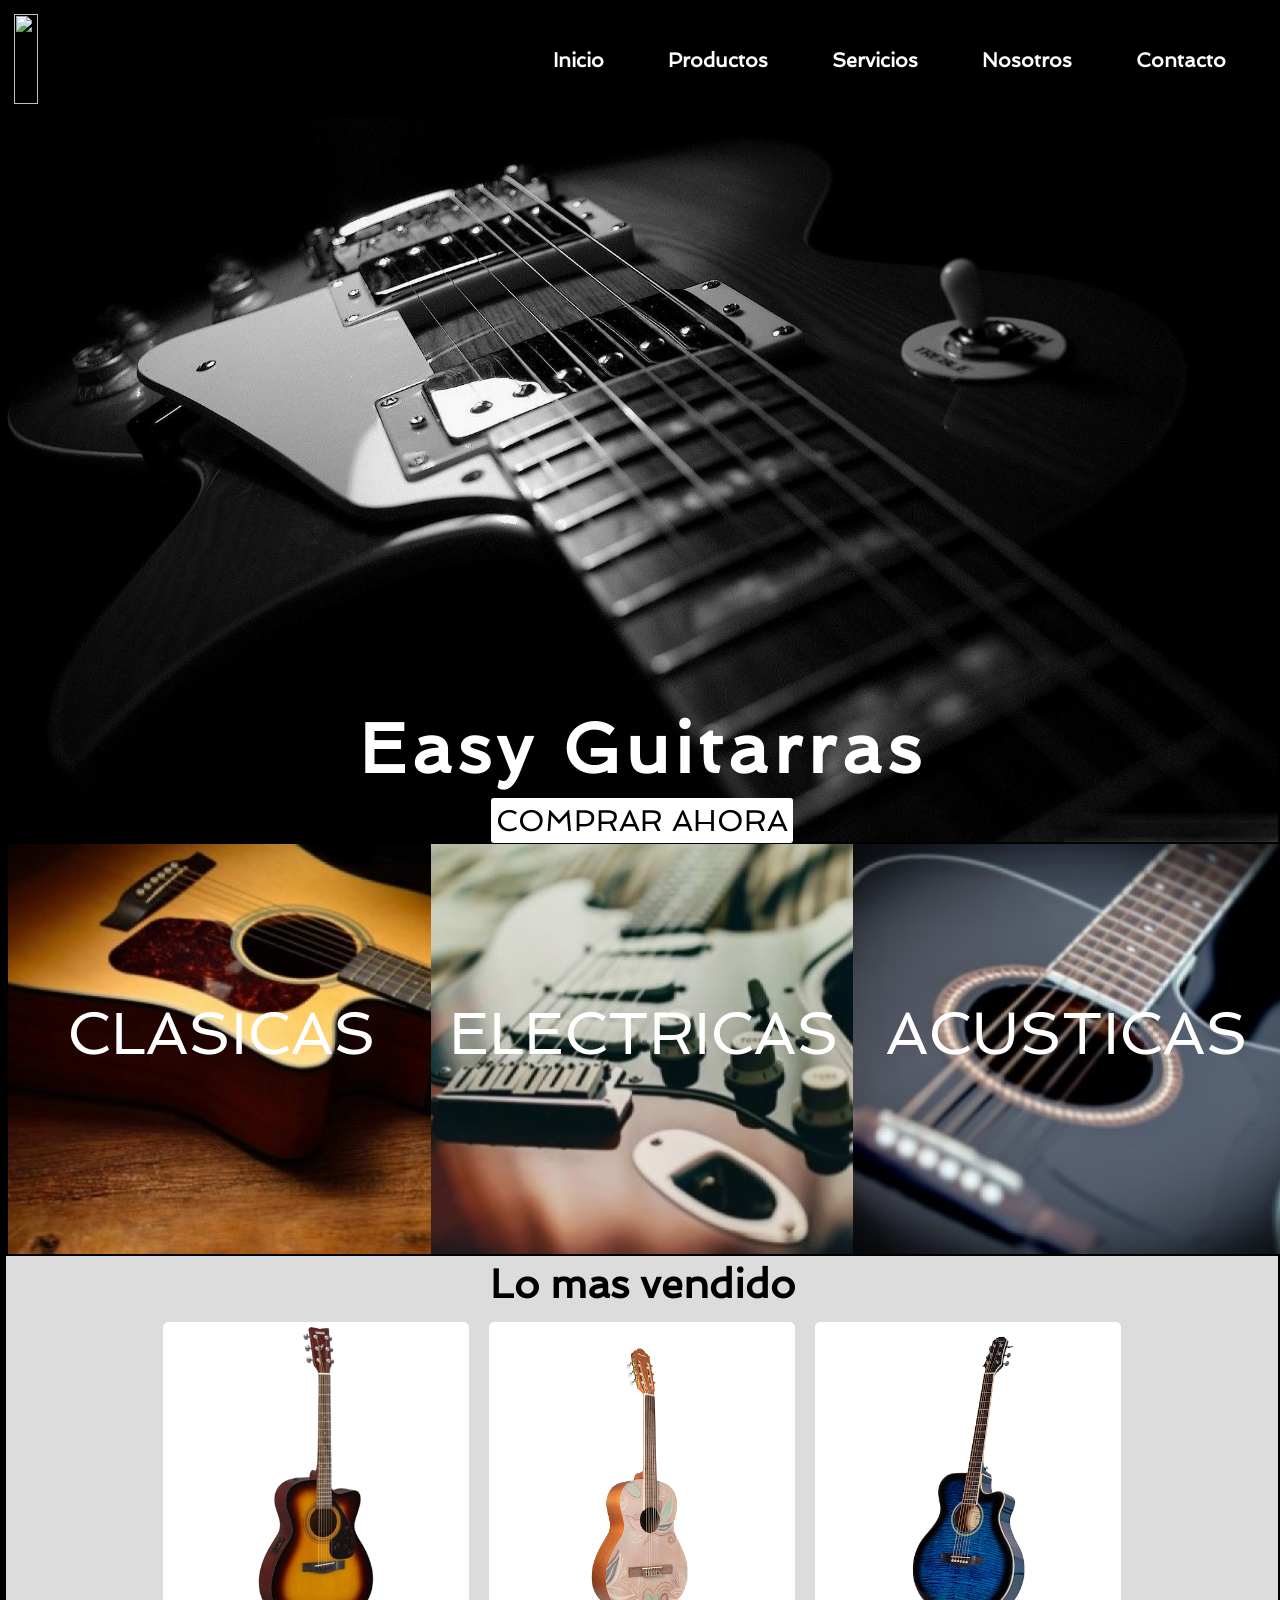
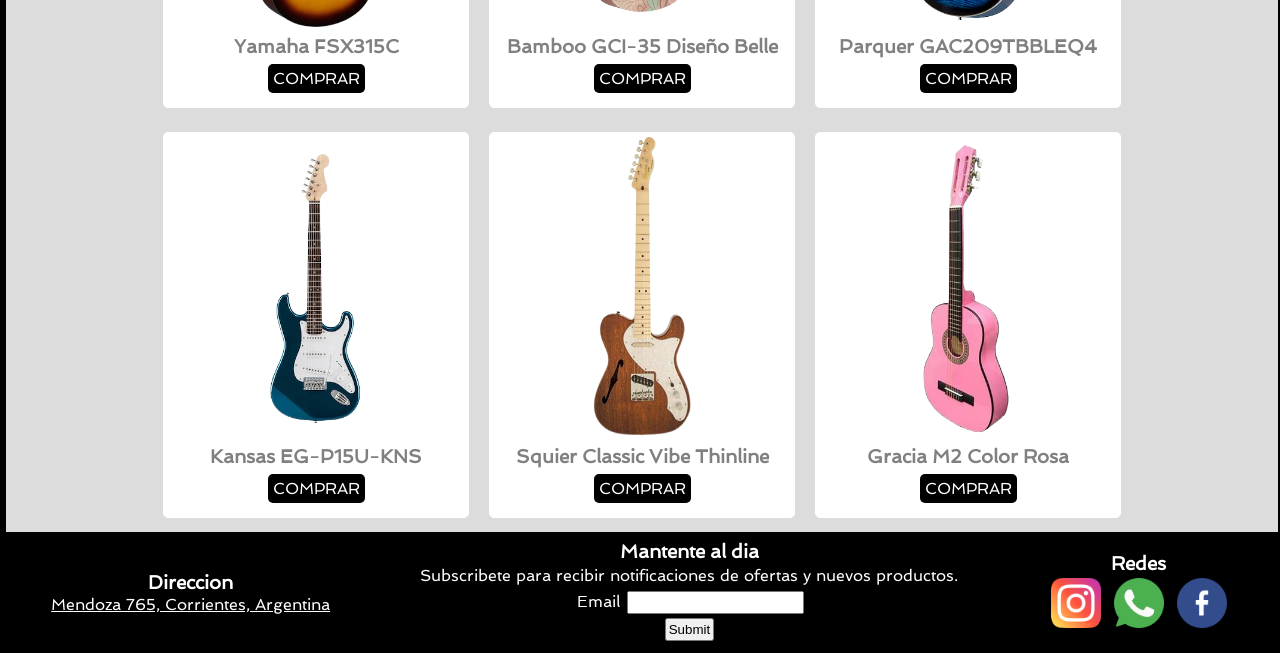
==== index.html @ 32498ea5 "4ta entrega" ====
<!DOCTYPE html>
<html lang="en">
<head>
    <meta charset="UTF-8">
    <meta http-equiv="X-UA-Compatible" content="IE=edge">
    <meta name="viewport" content="width=device-width, initial-scale=1.0">
    <title>EasyGuitarras Inicio</title>
    <link rel="stylesheet" href="./css/style.css">
</head>
<body>
    <header>
        <nav>
            <ul>
                <a href="./index.html"><img src="./img/Logo.png" alt=""></a>
                <div>
                    <li><a href="./index.html">Inicio</a></li>
                    <li><a href="./pages/productos.html">Productos</a></li>
                    <li><a href="./pages/servicios.html">Servicios</a></li>
                    <li><a href="./pages/nosotros.html">Nosotros</a></li>
                    <li><a href="./pages/contacto.html">Contacto</a></li>
                </div>

            </ul>
        </nav>
    </header>

    <main>
        <section class="hero">
            <div>
                <h1>Easy Guitarras</h1>
            </div>
            <div>
                <a href="./pages/productos.html">COMPRAR AHORA</a>
            </div>

        </section>
        <section class="categorias">

            <div class="cat1">
                <a href="./pages/productos.html #clasicas">CLASICAS</a>
            </div>
            <div class="cat2">
                <a href="./pages/productos.html #electricas">ELECTRICAS</a>
            </div>
            <div class="cat3">
                <a href="./pages/productos.html #acusticas">ACUSTICAS</a>
            </div>
            
        </section>
        <section class="productos">
                <h2>Lo mas vendido</h2>
                <div>
                    <div>
                        <img src="./img/acustica-1.png" alt="">
                        <h3>Yamaha FSX315C</h3>
                        <a href="https://bit.ly/YamahaFSX315C" target="_blank">COMPRAR</a>
                        
        
                    </div>
                    <div>
                        <img src="./img/clasica-4.png" alt="">
                        <h3>Bamboo GCI-35 Diseño Belle</h3>
                        <a href="https://bit.ly/BambooGCI-35DiseñoBelle" target="_blank">COMPRAR</a>
        
                    </div>
                    <div>
                        <img src="./img/acustica-2.png" alt="">
                        <h3>Parquer GAC209TBBLEQ4</h3>
                        <a href="https://bit.ly/ParquerGAC209TBBLEQ4" target="_blank">COMPRAR</a>
                    </div>
    
                </div>
                <div>
                    <div>
                        <img src="./img/electrica-2.png" alt="">
                        <h3>Kansas EG-P15U-KNS</h3>
                        <a href="https://bit.ly/KansasEG-P15U-KNS" target="_blank">COMPRAR</a>
                    </div>
                    <div>
                        <img src="./img/electrica-1.png" alt="">
                        <h3>Squier Classic Vibe Thinline</h3>
                        <a href="https://bit.ly/Squier-TelecasterClassicVibeThinline" target="_blank">COMPRAR</a>
                    </div>
                    <div>
                        <img src="./img/clasica-3.png" alt="">
                        <h3>Gracia M2 Color Rosa</h3>
                        <a href="https://bit.ly/GraciaM2ColorRosa" target="_blank">COMPRAR</a>
                    </div>
                </div>
            


        </section>
    </main>

    <footer>
        <section>
            <h3>Direccion</h3>
            <a href="https://g.page/Audiocentercorrientes?share" target="_blank">Mendoza 765, Corrientes, Argentina</a>
        </section>
        <section>
            <h3>Mantente al dia</h3>
            <p>Subscribete para recibir notificaciones de ofertas y nuevos productos.</p>
            <form action="">
                <div>
                    <label for="email">Email</label>
                    <input type="email" name="email"> 
                </div>
                <div>
                    <input type="submit">
                </div>
            </form>
        </section>
        <section>
            <h3>Redes</h3>
            <a href="https://www.instagram.com/fotos_guitarras/" target="_blank"><img src="./img/instagram.png" alt=""></a>
            <a href="https://bit.ly/3unkfg7" target="_blank"><img src="./img/whatsapp.png" alt="" t></a>
            <a href="https://www.facebook.com/Guitarras-57264781523" target="_blank"><img src="./img/facebook.png" alt="" t></a>
        </section>
    </footer>
</body>
</html>
---- css/style.css ----
@import url('https://fonts.googleapis.com/css2?family=Spinnaker&display=swap'); /*fuente de google*/
/* font-family: 'Spinnaker', sans-serif; */

*{margin: 0;
padding: 2px;}

/*Luego voy a sacar todo lo relacionado con el posicionamiento de los elementos para utilizar Flexbox*/

/*------------INDEX------------*/
body {

    background-color: black;
    color: white;
    font-family: 'Spinnaker', sans-serif;
    }

/*------------header------------*/

header nav ul {
    display: flex;
    justify-content: space-between;
    align-items: center;
    list-style-type: none; /*sacar Bullets de la lista*/

}
header img{width:100%; height: 10vh;}

header nav ul div li a{
    text-decoration: none;
    color: white;
    font-size: 20px;
    font-weight: 900;
    padding: 30px
    
    } 

header nav ul div{
    margin: 10px; /*Borrar*/
    display: flex;
    justify-content: space-evenly;
    
}
/*------------main------------*/
.titulos{
    width: 100%;
    background-color: white;
    color: black;
}

.hero{
    width: 100%; 
    height: 80vh;
    background-image: url(../img/Backgroung.jpg);
    background-position: center;
    background-size:cover;
    display: flex;
    flex-direction: column;
    justify-content: flex-end;
    align-items:center;

    } 
.hero h1 {
    
    font-size: 70px;
    letter-spacing: 5px; 
    line-height: 50px; 
    padding-bottom: 25px;
    }
    

.hero div a {
    width: 300px;
    text-decoration: none;
    color: black;
    font-size: 30px;
    background-color: white;
    padding: 5px;
    border-radius: 3px;

}

.cat1{

    grid-area: cat1;
    width: 100%;
    background-image: url(../img/clasica.jpg);
    background-size:cover;
    background-position: center;
}
.cat2{
    grid-area: cat2;
    width: 100%;
    background-image: url(../img/electrica.jpg);
    background-size:cover;
    background-position: center;
}
.cat3{
    grid-area: cat3;
    width: 100%;
    background-image: url(../img/acustica.jpg);
    background-size:cover;
    background-position: center;
}
.categorias{
    width: 100%;
    background-color: black;

}
.categorias div a {
    position: relative;
    display: flex;
    justify-content: center;
    top:150px;

}

.categorias a {
    text-decoration: none;
    color: white;
    font-size: 60px;
    }

.productos{
    width: 100%;
    background-color: gainsboro;
    color: black;


}

.productos h2 {
    font-size: 40px;
    font-weight: 900;
    }


.productos >div {
    display: flex;
    justify-content: center;
    flex-wrap: wrap;
    }

.productos div div{
    width: 300px;
    height: 380px;
    border: 1px solid white;
    margin: 10px; /*Borrar*/
    text-align: center;
    border-radius: 5px;
    background-color: white;
    color: grey;
    font-weight: 200;

    }
.productos div div a {
    text-decoration: none;
    background-color: black;
    color: white;
    padding: 5px;
    border-radius: 5px;   
    }
        

.productos div div h3{
    margin-bottom: 10px;
    }
        
    
.productos h2 {
    font-size: 40px;
    font-weight: 900;
    text-align: center;
    } 

    

.productos img{
    height: 300px;}

/*------------footer------------*/

footer{
    display: flex;
    justify-content: space-around;
    align-items: center;
}
footer section{
    text-align: center;

}

footer section a {
    color: white;
}
    footer section img{
        width: 50px;
        height: 50px;
    }


.main {background-color: gainsboro;
color: black;}


    /*------------CONTACTOS------------*/

    /*------------header------------*/

    /*------------main------------*/
    .cont{
        display: flex;
        flex-direction: column;
        align-items: center;

    }
    .formulario{
    width: 320px;
    height: 390px;
    border: 1px solid white;
    margin: 10px;
    text-align: center;
    border-radius: 5px;
    background-color: white;
    color: black;
    font-weight: 200;
    }

    /*------------footer------------*/




    /*------------NOSOTROS------------*/

    /*------------header------------*/

    /*------------main------------*/
    .nos{
        display: flex;
        justify-content: center;

    }
    .quienes-somos{
        width: 320px;
        height: 350px;
        border: 1px solid white;
        margin: 10px;
        text-align: center;
        border-radius: 5px;
        background-color: white;
        color: black;
        font-weight: 200;
    }
    .nos ul {
        list-style-type: none;
    }
    .nosotros .img1{
        width: 320px;
        height: 550px;  
    }
    .nosotros .img2{
        width: 320px;
        height: 550px;  
    }

    /*------------footer------------*/



    /*------------PRODUCTOS------------*/

    /*------------header------------*/

    /*------------main------------*/

    /*------------footer------------*/




    /*------------SERVICIOS------------*/

    /*------------header------------*/
    .form{
        max-width: 100%;
        display: flex;
        justify-content: center;
    }
    
    .datos{
        width: 320px;
        border: 1px solid white;
        margin: 10px;
        text-align: center;
        border-radius: 5px;
        background-color: white;
        color: black;
        font-weight: 200;
    }
    .servicios img {
        margin-top: 10px;
        width: 320px;
        height: 600px;
        border: 1px transparent;
        border-radius: 5px;

    }

    /*------------main------------*/

    /*------------footer------------*/


    /*----------------Grids------------*/
    .categorias{
        display: grid;
        grid-template-columns: repeat(3, 1fr);
        grid-template-rows: 410px;
        grid-template-areas:
        "cat1 cat2 cat3";
    }

    /*-------------Media Cueris---------------*/

    @media screen and (max-width:894px) {
        header ul{
            flex-direction:column;
        }
        
    }
    @media screen and (max-width:740px) {
        header ul div{
            flex-direction:column;
            text-align: center;
        }
        
    }
    @media screen and (max-width:1111px) {
        footer {
            flex-direction:column;
        }
    }
    @media screen and (max-width:600px) {
        .hero h1{
            text-align: center;
            font-size: 60px;
        }
    }
    @media screen and (max-width:600px) {
        .hero div a{
        font-size: 20px;
        }
    }

@media screen and (max-width:1200px) {
    .categorias{
        
        grid-template-columns:1fr;
        grid-template-rows: 320px 320px 320px;
        grid-template-areas:
        "cat1"
        "cat2"
        "cat3";
    }
}
@media screen and (max-width:500px) {
    .categorias div a{
    font-size: 40px;
    }
}
@media screen and (max-width:1040px) {
    .form{
    flex-direction: column;
    align-items: center;
    }
}
@media screen and (max-width:1200px) {
    .nos{
    flex-direction: column;
    align-items: center;
    }
}
@media screen and (max-width:714px) {
    .cont div img{
        width: 480px;
    }
}
@media screen and (max-width:714px) {
    .cont div iframe{
        width: 480px;

    }
}
@media screen and (max-width:714px) {
    .cont div h2{
        font-size: 15px;

    }
}
@media screen and (max-width:500px) {
    .cont div img{
        width: 320px;
    }
}
@media screen and (max-width:500px) {
    .cont div iframe{
        width: 320px;

    }
}
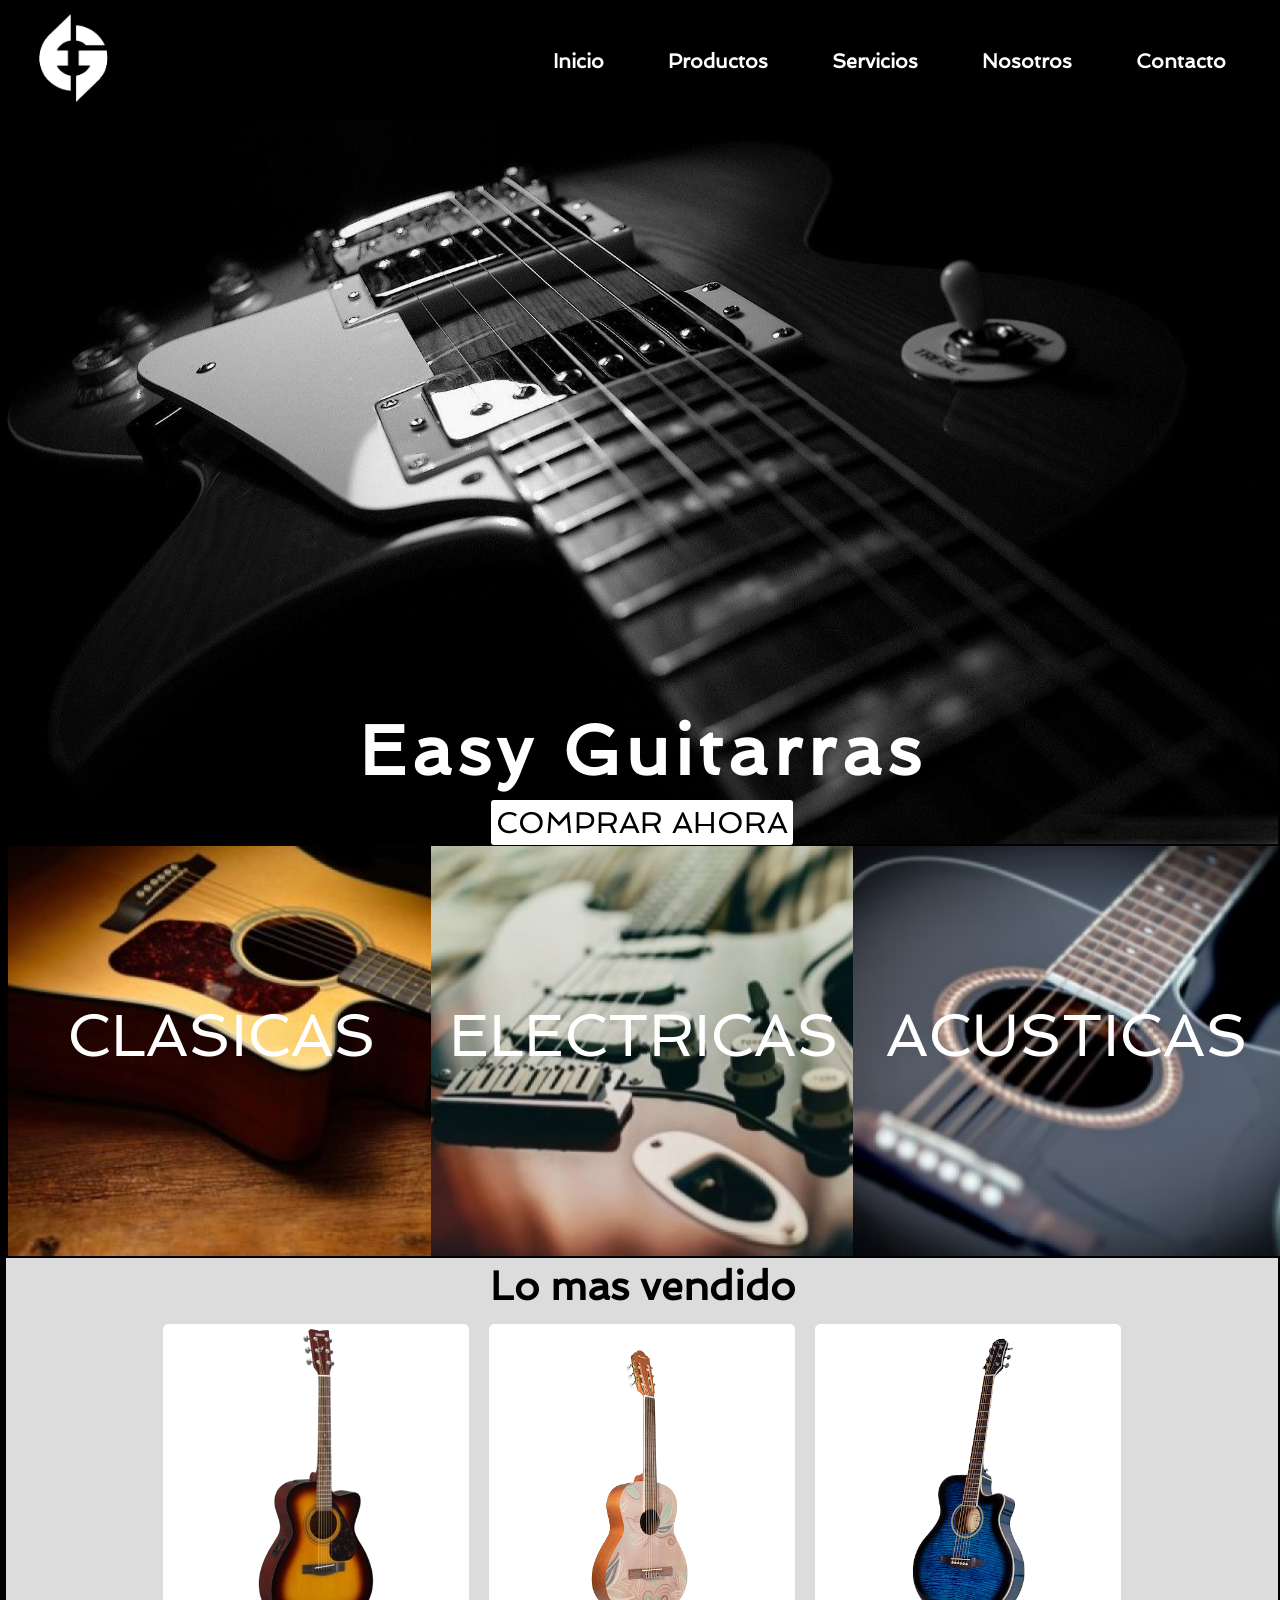
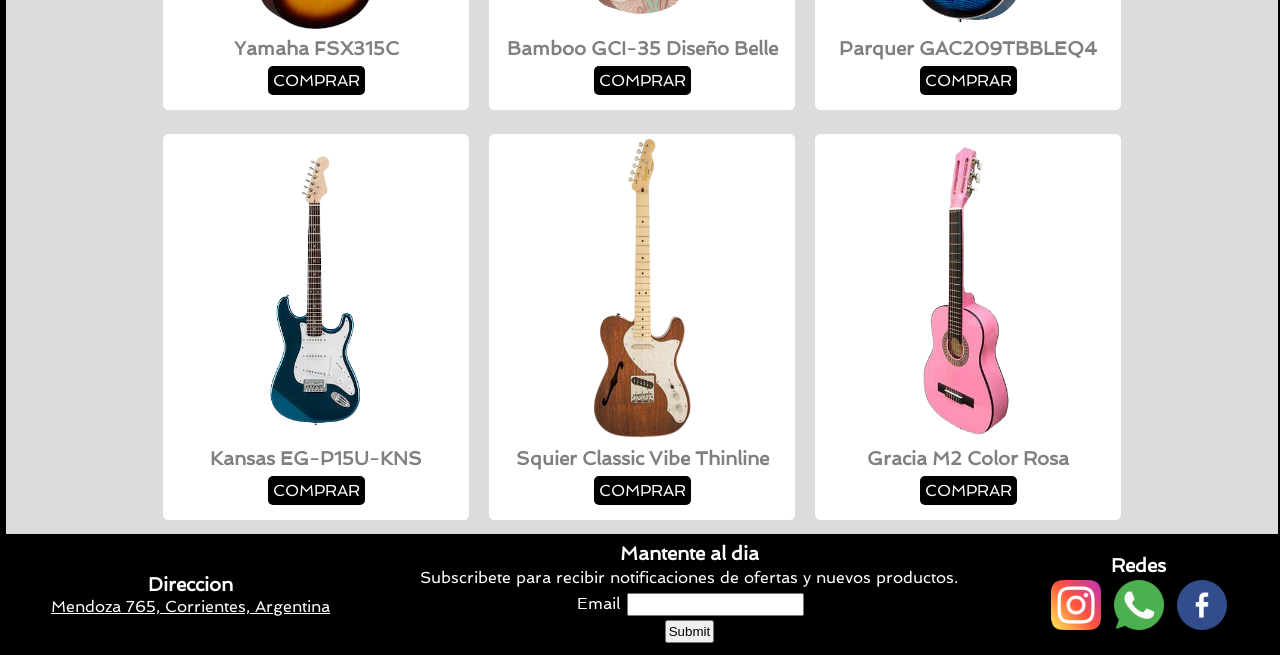
==== commit 4487e2c6: "arregle logo" ====
--- a/index.html
+++ b/index.html
@@ -11,7 +11,7 @@
     <header>
         <nav>
             <ul>
-                <a href="./index.html"><img src="./img/Logo.png" alt=""></a>
+                <a href="./index.html"><img src="./img/logo.png" alt=""></a>
                 <div>
                     <li><a href="./index.html">Inicio</a></li>
                     <li><a href="./pages/productos.html">Productos</a></li>
--- a/css/style.css
+++ b/css/style.css
@@ -31,14 +31,25 @@
     font-size: 20px;
     font-weight: 900;
     padding: 30px
-    
+
     } 
+    
 
 header nav ul div{
     margin: 10px; /*Borrar*/
     display: flex;
     justify-content: space-evenly;
-    
+
+    
+}
+header nav ul div li a{
+    transition: 0.5s;
+}
+header nav ul div li a:hover{
+color: rgb(255, 174, 0);
+font-size: 21px;
+
+
 }
 /*------------main------------*/
 .titulos{
@@ -78,6 +89,10 @@
     border-radius: 3px;
 
 }
+.hero div a:hover{
+    color: rgb(255, 174, 0);
+
+}
 
 .cat1{
 
@@ -118,6 +133,13 @@
     text-decoration: none;
     color: white;
     font-size: 60px;
+    }
+
+    .categorias div{
+        transition: 1s;
+    }
+    .categorias div:hover{
+        transform: scale(1.03);
     }
 
 .productos{
@@ -150,7 +172,11 @@
     background-color: white;
     color: grey;
     font-weight: 200;
-
+    transition: 0.7s;
+
+    }
+    .productos div div:hover{
+        transform: scale(1.05);
     }
 .productos div div a {
     text-decoration: none;
@@ -159,6 +185,9 @@
     padding: 5px;
     border-radius: 5px;   
     }
+    .productos div div a:hover {
+        color: rgb(255, 174, 0);
+    }
         
 
 .productos div div h3{
@@ -192,10 +221,17 @@
 footer section a {
     color: white;
 }
-    footer section img{
-        width: 50px;
-        height: 50px;
-    }
+footer section a:hover{
+    color: rgb(255, 174, 0);
+}
+footer section img{
+    width: 50px;
+    height: 50px;
+    transition: 0.5s;
+}
+footer section img:hover{
+    transform: scale(1.1);
+}
 
 
 .main {background-color: gainsboro;
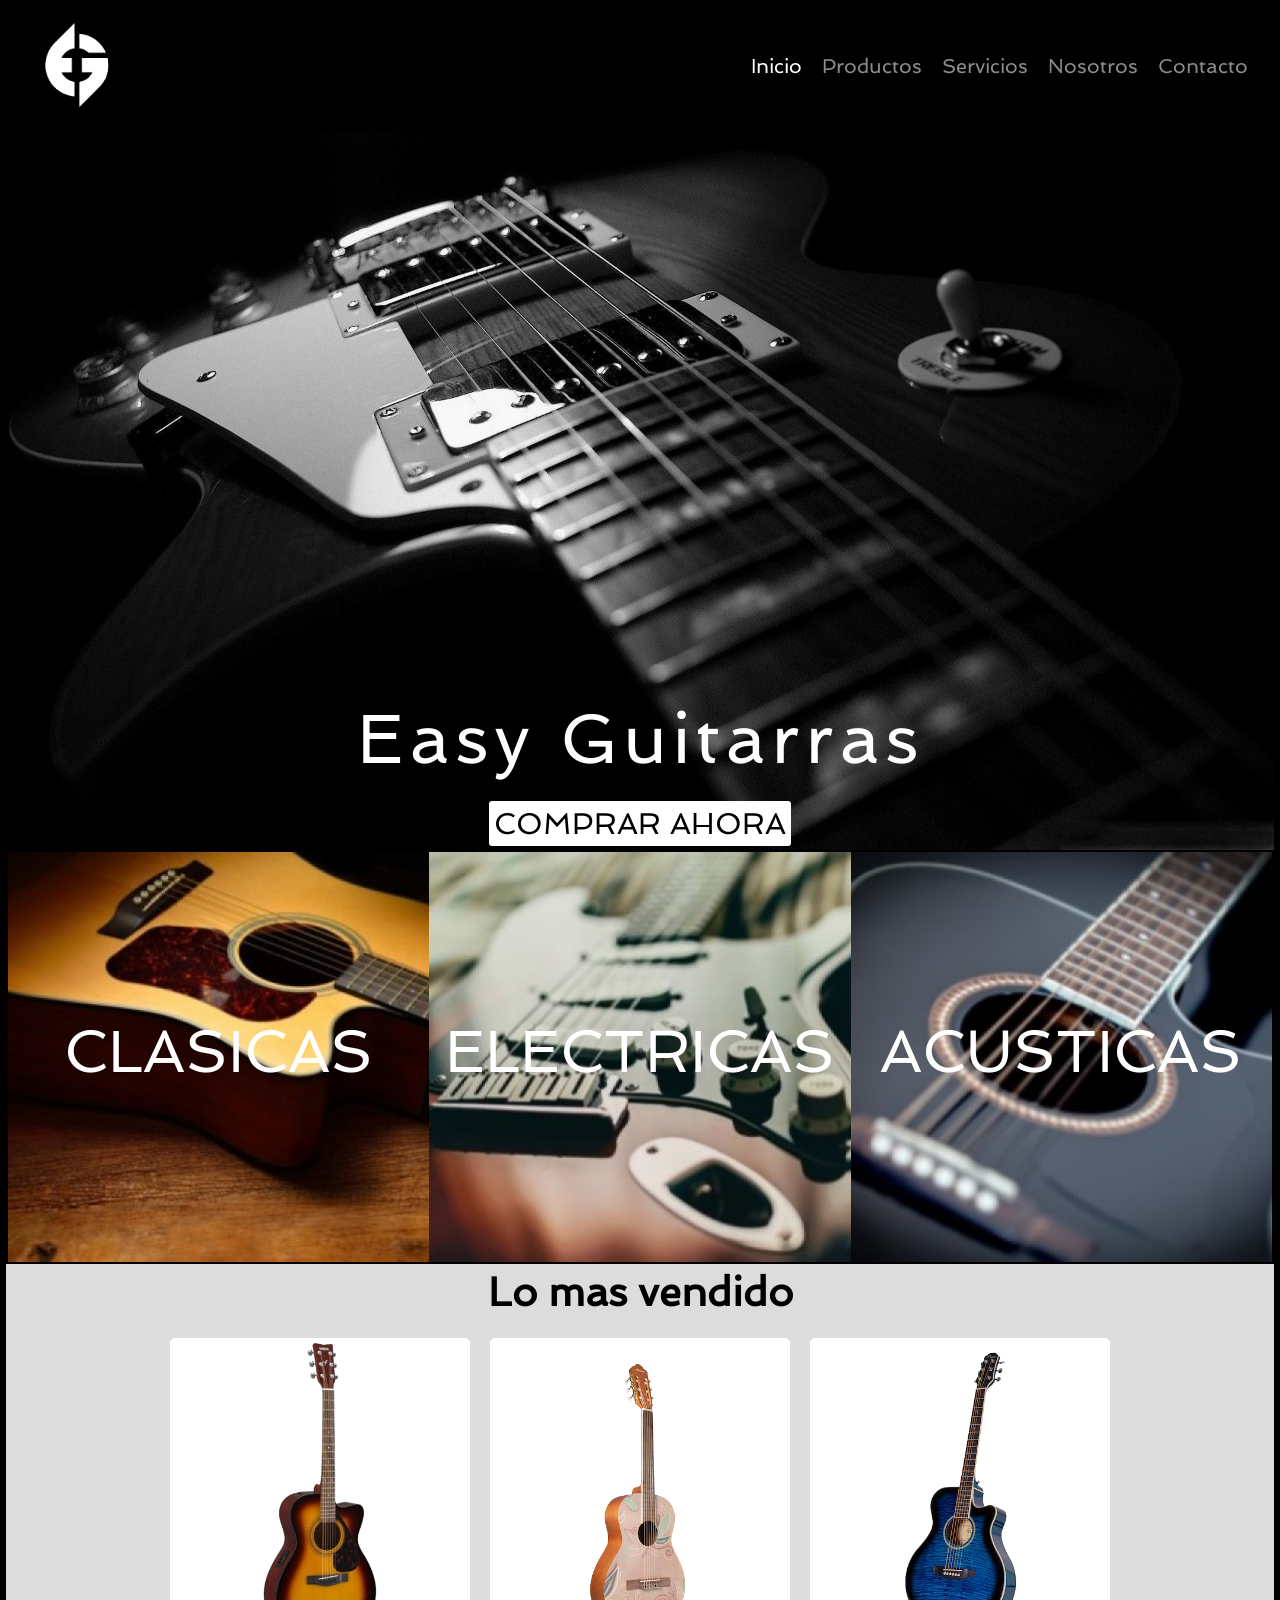
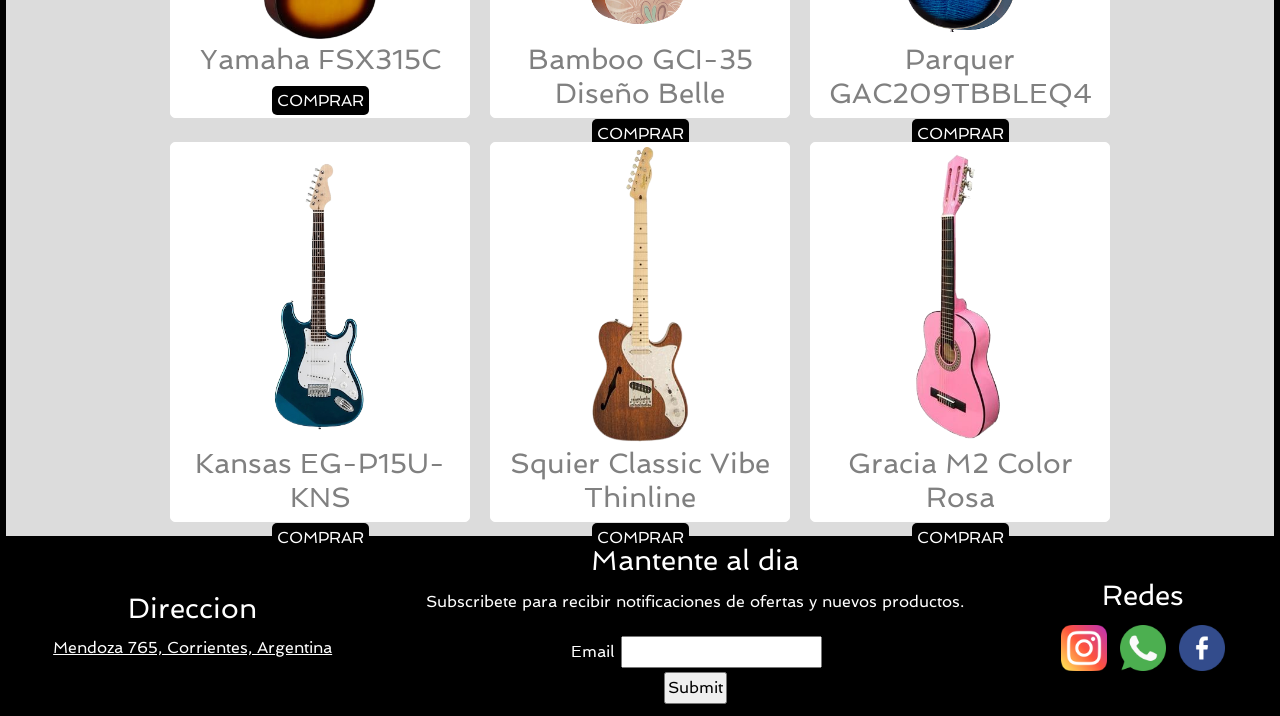
==== commit 6a35159d: "navbar" ====
--- a/index.html
+++ b/index.html
@@ -1,26 +1,46 @@
 <!DOCTYPE html>
 <html lang="en">
+
 <head>
     <meta charset="UTF-8">
     <meta http-equiv="X-UA-Compatible" content="IE=edge">
     <meta name="viewport" content="width=device-width, initial-scale=1.0">
+    <link href="https://cdn.jsdelivr.net/npm/bootstrap@5.0.2/dist/css/bootstrap.min.css" rel="stylesheet"
+        integrity="sha384-EVSTQN3/azprG1Anm3QDgpJLIm9Nao0Yz1ztcQTwFspd3yD65VohhpuuCOmLASjC" crossorigin="anonymous">
+    <link rel="stylesheet" href="./css/style.css">
     <title>EasyGuitarras Inicio</title>
-    <link rel="stylesheet" href="./css/style.css">
 </head>
+
 <body>
     <header>
-        <nav>
-            <ul>
-                <a href="./index.html"><img src="./img/logo.png" alt=""></a>
-                <div>
-                    <li><a href="./index.html">Inicio</a></li>
-                    <li><a href="./pages/productos.html">Productos</a></li>
-                    <li><a href="./pages/servicios.html">Servicios</a></li>
-                    <li><a href="./pages/nosotros.html">Nosotros</a></li>
-                    <li><a href="./pages/contacto.html">Contacto</a></li>
+        <nav class="navbar navbar-expand-lg navbar-dark ">
+            <div class="container-fluid ">
+                <a class="navbar-brand" href="./index.html"><img src="./img/logo.png" alt=""></a>
+                <button class="navbar-toggler" type="button" data-bs-toggle="collapse" data-bs-target="#navbarNav"
+                    aria-controls="navbarNav" aria-expanded="false" aria-label="Toggle navigation">
+                    <span class="navbar-toggler-icon"></span>
+                </button>
+                <div class="collapse navbar-collapse justify-content-end" id="navbarNav">
+                    <ul class="navbar-nav">
+                        <li class="nav-item">
+                            <a class="nav-link active" aria-current="page" href="./index.html">Inicio</a>
+                        </li>
+                        <li class="nav-item">
+                            <a class="nav-link" href="./pages/productos.html">Productos</a>
+                        </li>
+                        <li class="nav-item">
+                            <a class="nav-link" href="./pages/servicios.html">Servicios</a>
+                        </li>
+                        <li class="nav-item">
+                            <a class="nav-link" href="./pages/nosotros.html">Nosotros</a>
+                        </li>
+                        <li class="nav-item">
+                            <a class="nav-link" href="./pages/contacto.html">Contacto</a>
+                        </li>
+
+                    </ul>
                 </div>
-
-            </ul>
+            </div>
         </nav>
     </header>
 
@@ -45,49 +65,49 @@
             <div class="cat3">
                 <a href="./pages/productos.html #acusticas">ACUSTICAS</a>
             </div>
-            
+
         </section>
         <section class="productos">
-                <h2>Lo mas vendido</h2>
+            <h2>Lo mas vendido</h2>
+            <div>
                 <div>
-                    <div>
-                        <img src="./img/acustica-1.png" alt="">
-                        <h3>Yamaha FSX315C</h3>
-                        <a href="https://bit.ly/YamahaFSX315C" target="_blank">COMPRAR</a>
-                        
-        
-                    </div>
-                    <div>
-                        <img src="./img/clasica-4.png" alt="">
-                        <h3>Bamboo GCI-35 Diseño Belle</h3>
-                        <a href="https://bit.ly/BambooGCI-35DiseñoBelle" target="_blank">COMPRAR</a>
-        
-                    </div>
-                    <div>
-                        <img src="./img/acustica-2.png" alt="">
-                        <h3>Parquer GAC209TBBLEQ4</h3>
-                        <a href="https://bit.ly/ParquerGAC209TBBLEQ4" target="_blank">COMPRAR</a>
-                    </div>
-    
+                    <img src="./img/acustica-1.png" alt="">
+                    <h3>Yamaha FSX315C</h3>
+                    <a href="https://bit.ly/YamahaFSX315C" target="_blank">COMPRAR</a>
+
+
                 </div>
                 <div>
-                    <div>
-                        <img src="./img/electrica-2.png" alt="">
-                        <h3>Kansas EG-P15U-KNS</h3>
-                        <a href="https://bit.ly/KansasEG-P15U-KNS" target="_blank">COMPRAR</a>
-                    </div>
-                    <div>
-                        <img src="./img/electrica-1.png" alt="">
-                        <h3>Squier Classic Vibe Thinline</h3>
-                        <a href="https://bit.ly/Squier-TelecasterClassicVibeThinline" target="_blank">COMPRAR</a>
-                    </div>
-                    <div>
-                        <img src="./img/clasica-3.png" alt="">
-                        <h3>Gracia M2 Color Rosa</h3>
-                        <a href="https://bit.ly/GraciaM2ColorRosa" target="_blank">COMPRAR</a>
-                    </div>
+                    <img src="./img/clasica-4.png" alt="">
+                    <h3>Bamboo GCI-35 Diseño Belle</h3>
+                    <a href="https://bit.ly/BambooGCI-35DiseñoBelle" target="_blank">COMPRAR</a>
+
                 </div>
-            
+                <div>
+                    <img src="./img/acustica-2.png" alt="">
+                    <h3>Parquer GAC209TBBLEQ4</h3>
+                    <a href="https://bit.ly/ParquerGAC209TBBLEQ4" target="_blank">COMPRAR</a>
+                </div>
+
+            </div>
+            <div>
+                <div>
+                    <img src="./img/electrica-2.png" alt="">
+                    <h3>Kansas EG-P15U-KNS</h3>
+                    <a href="https://bit.ly/KansasEG-P15U-KNS" target="_blank">COMPRAR</a>
+                </div>
+                <div>
+                    <img src="./img/electrica-1.png" alt="">
+                    <h3>Squier Classic Vibe Thinline</h3>
+                    <a href="https://bit.ly/Squier-TelecasterClassicVibeThinline" target="_blank">COMPRAR</a>
+                </div>
+                <div>
+                    <img src="./img/clasica-3.png" alt="">
+                    <h3>Gracia M2 Color Rosa</h3>
+                    <a href="https://bit.ly/GraciaM2ColorRosa" target="_blank">COMPRAR</a>
+                </div>
+            </div>
+
 
 
         </section>
@@ -104,7 +124,7 @@
             <form action="">
                 <div>
                     <label for="email">Email</label>
-                    <input type="email" name="email"> 
+                    <input type="email" name="email">
                 </div>
                 <div>
                     <input type="submit">
@@ -113,10 +133,13 @@
         </section>
         <section>
             <h3>Redes</h3>
-            <a href="https://www.instagram.com/fotos_guitarras/" target="_blank"><img src="./img/instagram.png" alt=""></a>
+            <a href="https://www.instagram.com/fotos_guitarras/" target="_blank"><img src="./img/instagram.png"
+                    alt=""></a>
             <a href="https://bit.ly/3unkfg7" target="_blank"><img src="./img/whatsapp.png" alt="" t></a>
-            <a href="https://www.facebook.com/Guitarras-57264781523" target="_blank"><img src="./img/facebook.png" alt="" t></a>
+            <a href="https://www.facebook.com/Guitarras-57264781523" target="_blank"><img src="./img/facebook.png"
+                    alt="" t></a>
         </section>
     </footer>
 </body>
+
 </html>
--- a/css/style.css
+++ b/css/style.css
@@ -25,12 +25,9 @@
 }
 header img{width:100%; height: 10vh;}
 
-header nav ul div li a{
-    text-decoration: none;
-    color: white;
+#navbarNav{
     font-size: 20px;
-    font-weight: 900;
-    padding: 30px
+
 
     } 
     
@@ -45,9 +42,9 @@
 header nav ul div li a{
     transition: 0.5s;
 }
-header nav ul div li a:hover{
-color: rgb(255, 174, 0);
-font-size: 21px;
+#navbarNav ul li a:hover{
+    color: rgb(255, 174, 0);
+    font-size: 21px;
 
 
 }
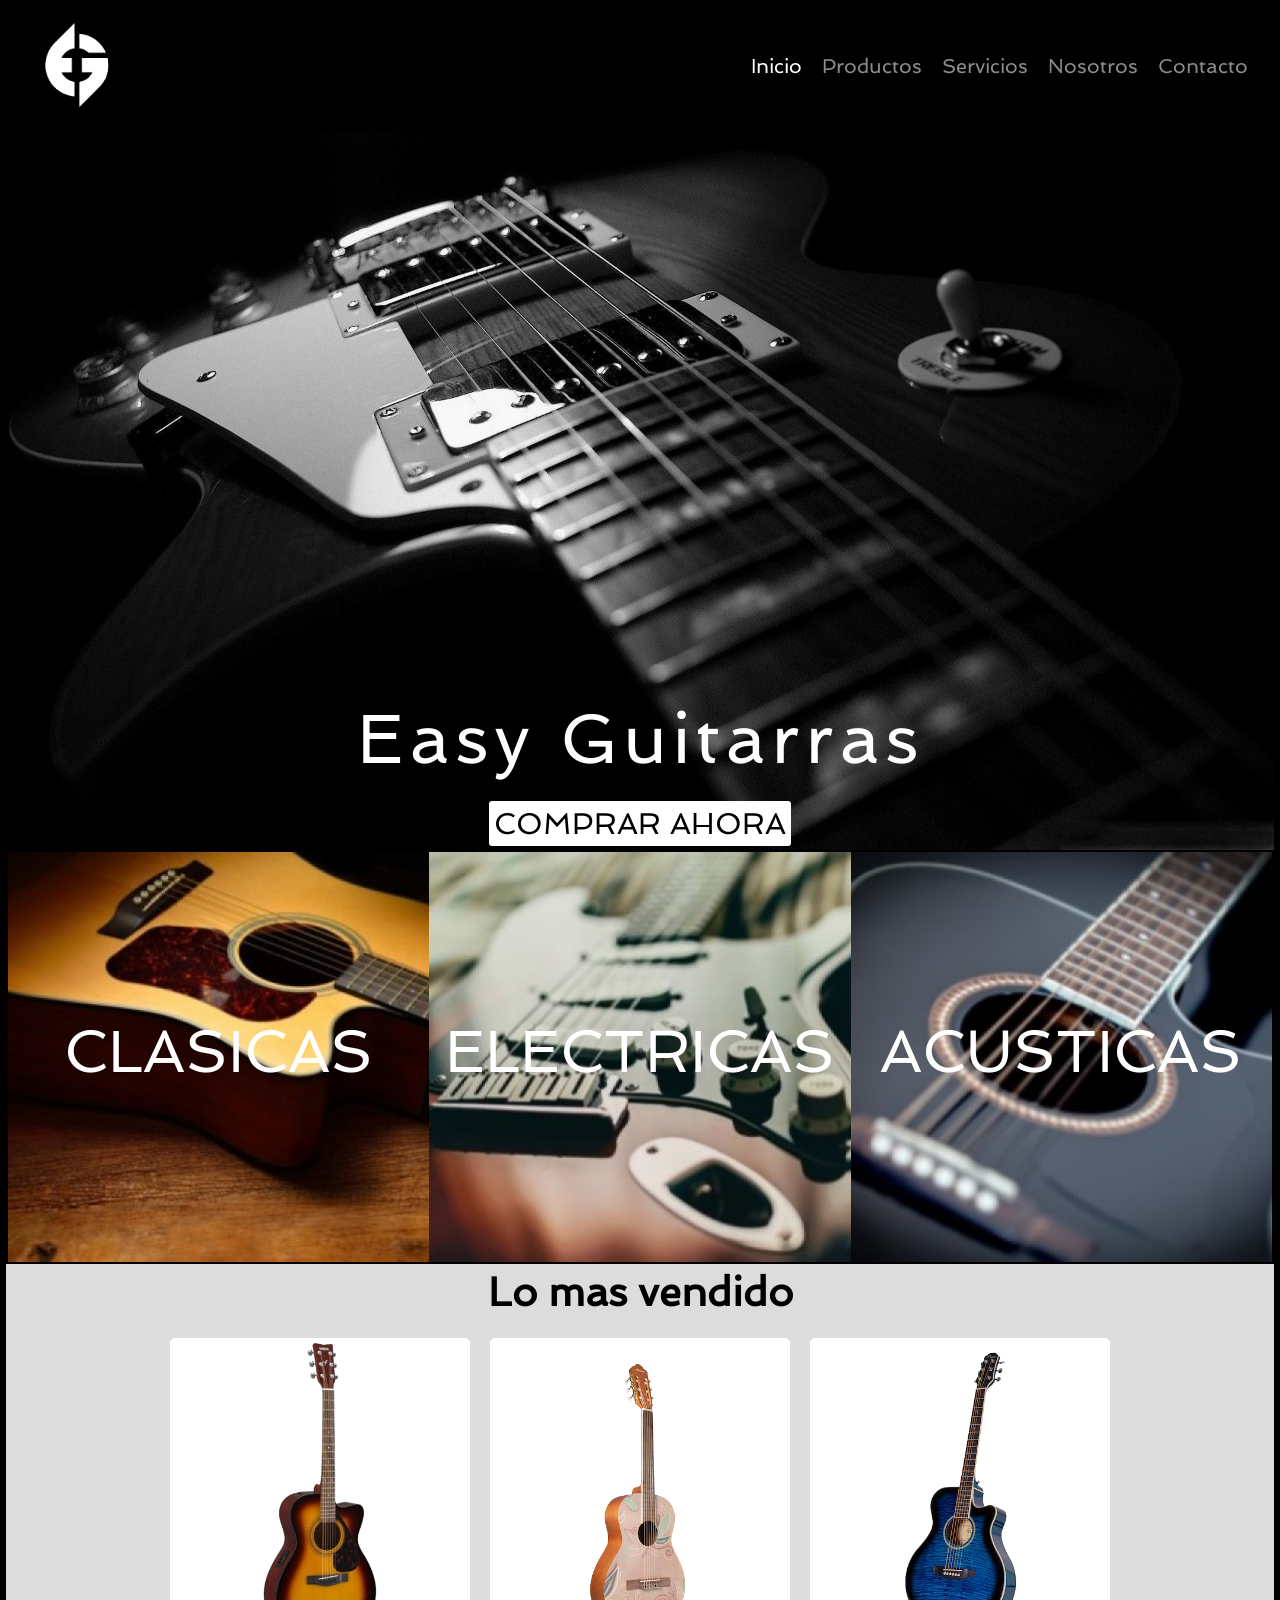
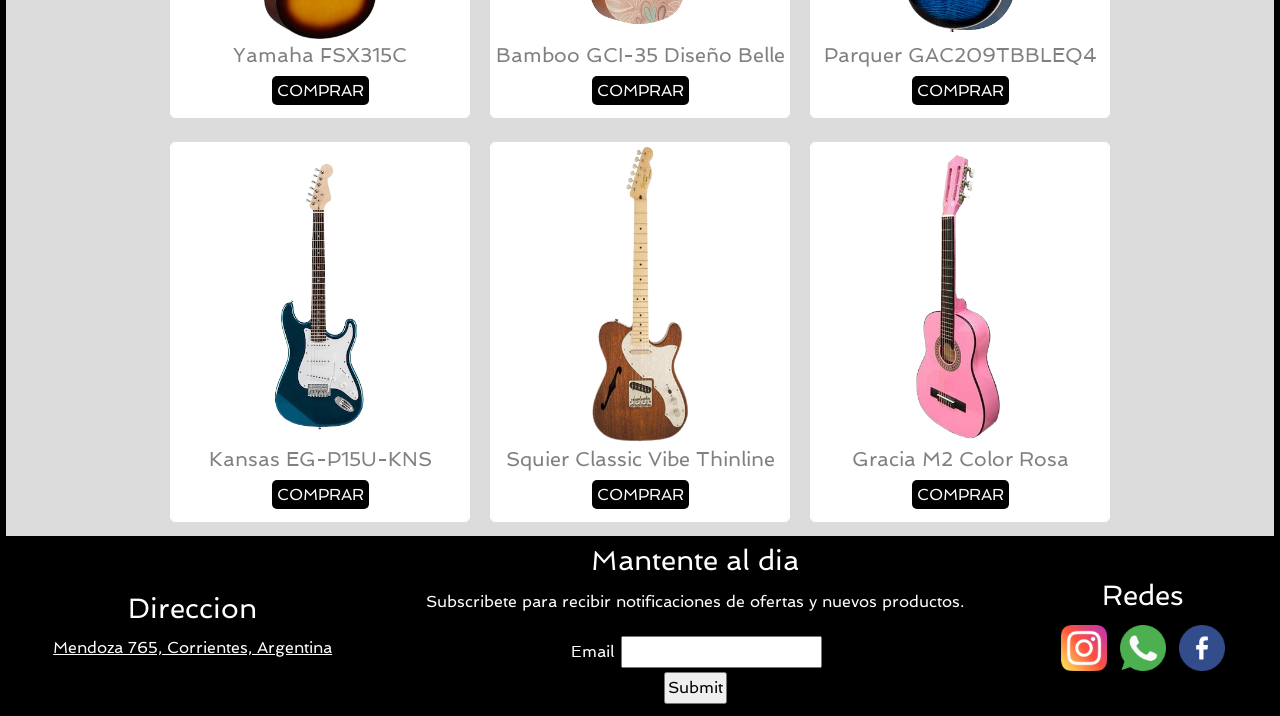
==== commit 963207cf: "contacto y nosotros" ====
--- a/index.html
+++ b/index.html
@@ -140,6 +140,7 @@
                     alt="" t></a>
         </section>
     </footer>
+    <script src="https://cdn.jsdelivr.net/npm/bootstrap@5.0.2/dist/js/bootstrap.bundle.min.js" integrity="sha384-MrcW6ZMFYlzcLA8Nl+NtUVF0sA7MsXsP1UyJoMp4YLEuNSfAP+JcXn/tWtIaxVXM" crossorigin="anonymous"></script>
 </body>
 
 </html>
--- a/css/style.css
+++ b/css/style.css
@@ -189,6 +189,7 @@
 
 .productos div div h3{
     margin-bottom: 10px;
+    font-size: 20px;
     }
         
     
@@ -248,7 +249,7 @@
     }
     .formulario{
     width: 320px;
-    height: 390px;
+    height: 745px;
     border: 1px solid white;
     margin: 10px;
     text-align: center;
@@ -257,6 +258,12 @@
     color: black;
     font-weight: 200;
     }
+    .preguntas{
+        text-align: center;
+        width: 50vw;
+
+    }
+
 
     /*------------footer------------*/
 
@@ -275,7 +282,7 @@
     }
     .quienes-somos{
         width: 320px;
-        height: 350px;
+        height: 450px;
         border: 1px solid white;
         margin: 10px;
         text-align: center;
@@ -295,7 +302,15 @@
         width: 320px;
         height: 550px;  
     }
-
+    .nosotros h2{
+        text-align: center;
+    }
+    .galeria {
+        width: 70vw;
+        margin-right:15vw;
+        margin-left: 15vw;
+
+    }
     /*------------footer------------*/
 
 
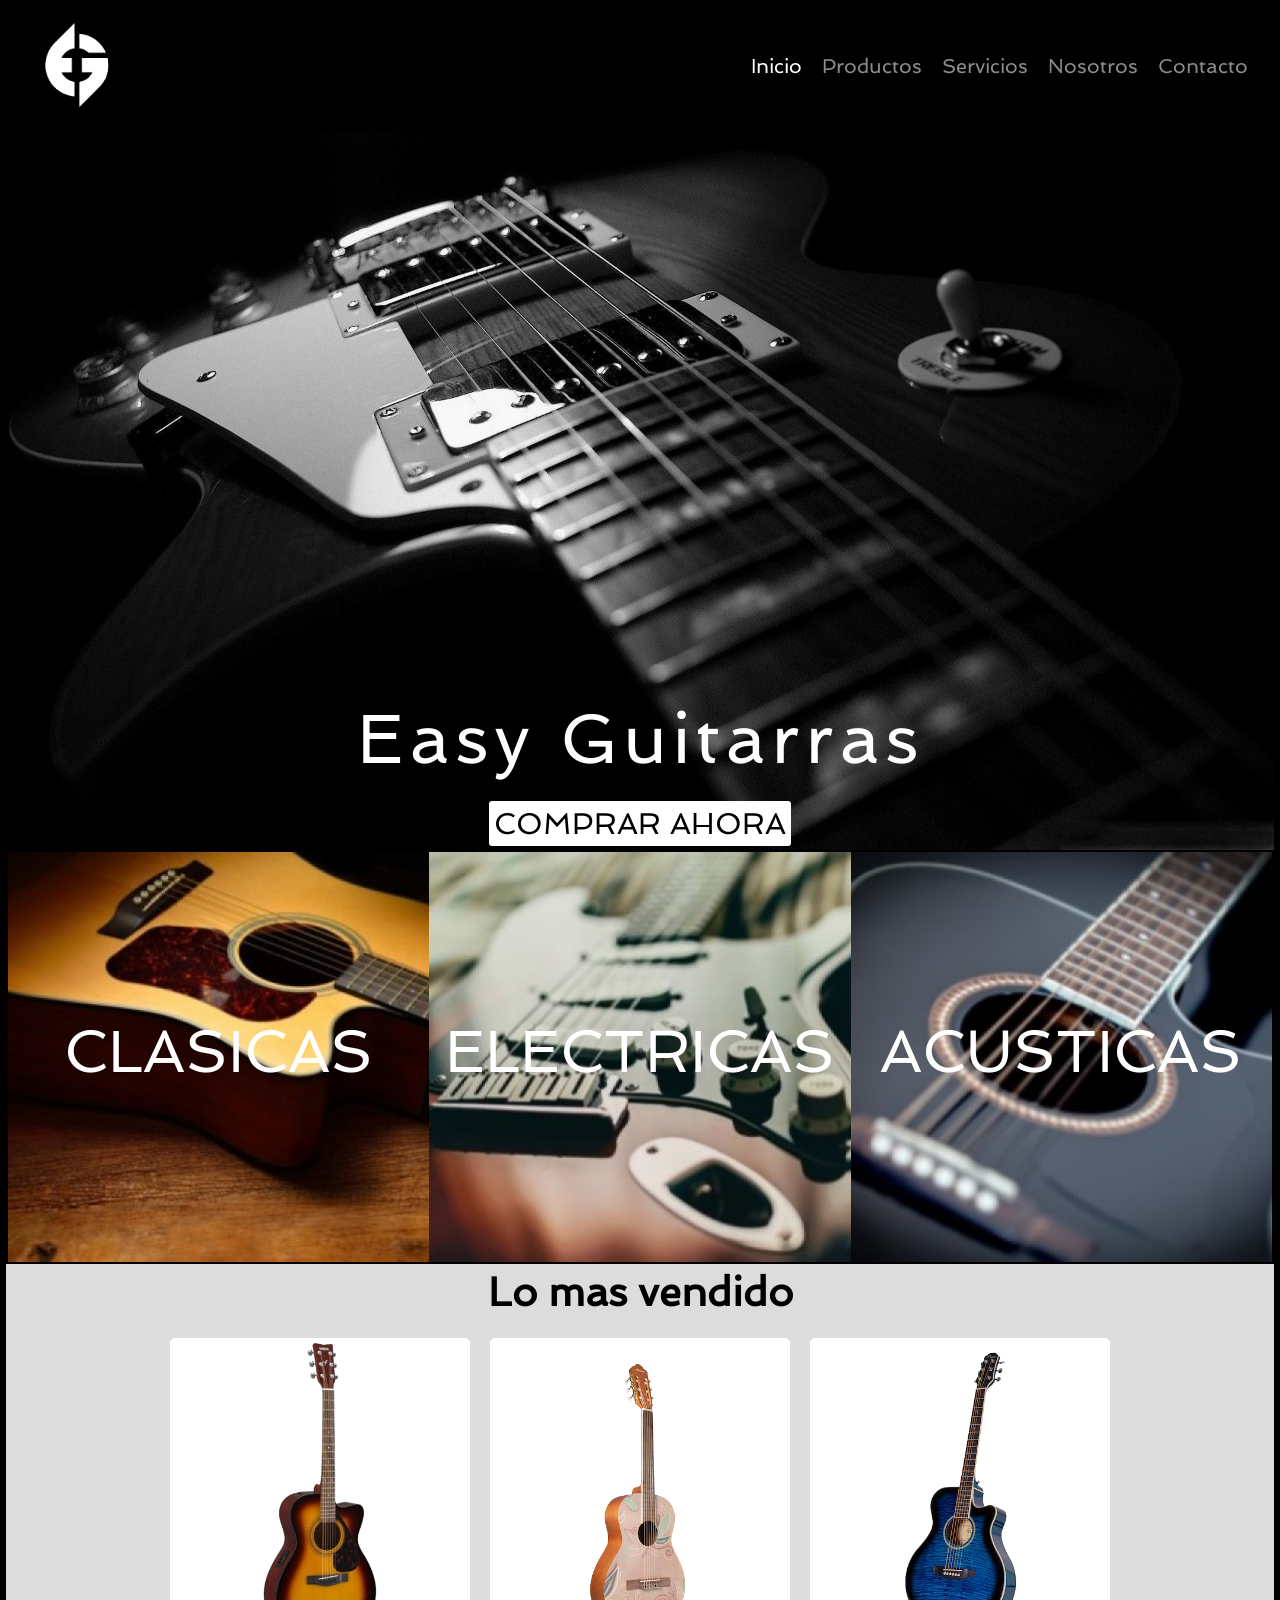
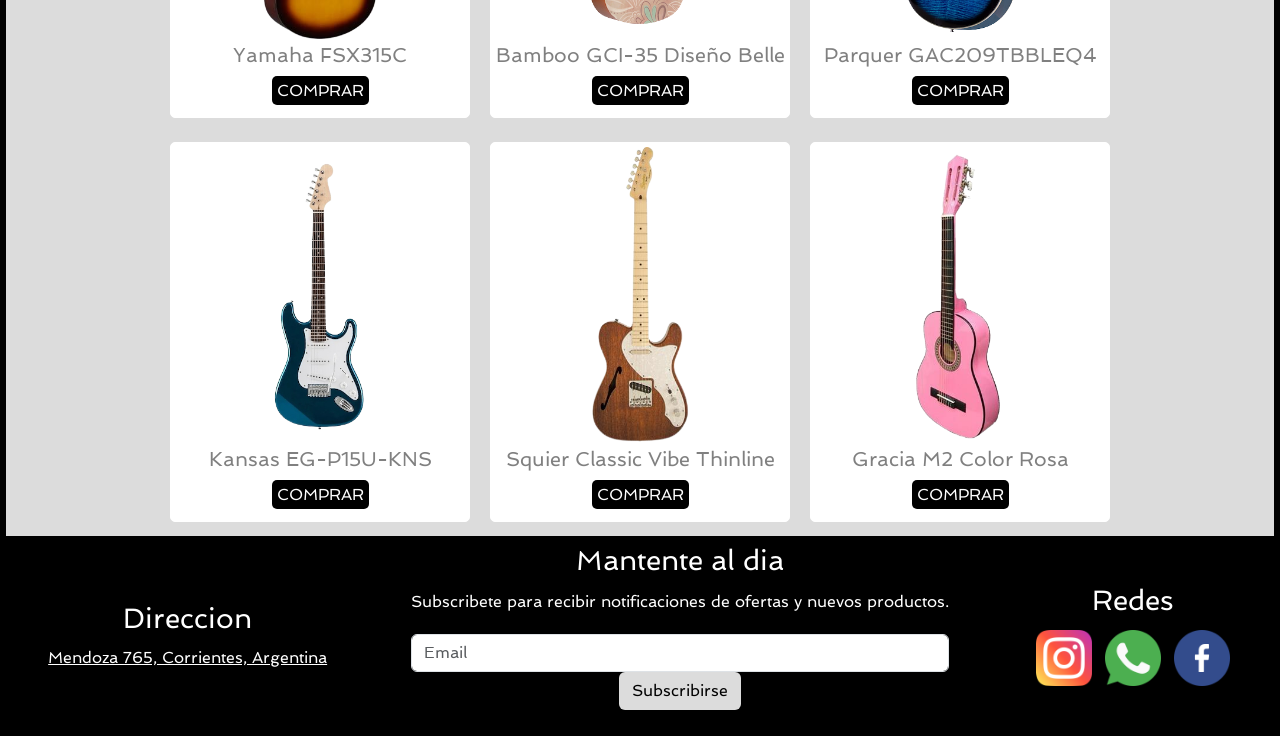
==== commit d30b0e6e: "servicios y footer" ====
--- a/index.html
+++ b/index.html
@@ -121,15 +121,10 @@
         <section>
             <h3>Mantente al dia</h3>
             <p>Subscribete para recibir notificaciones de ofertas y nuevos productos.</p>
-            <form action="">
-                <div>
-                    <label for="email">Email</label>
-                    <input type="email" name="email">
-                </div>
-                <div>
-                    <input type="submit">
-                </div>
-            </form>
+            <div>
+                <input class="form-control" type="email" placeholder="Email" aria-label="default input example">
+                <button type="submit" class="btn enviar mb-3">Subscribirse</button>
+            </div>
         </section>
         <section>
             <h3>Redes</h3>
@@ -140,7 +135,9 @@
                     alt="" t></a>
         </section>
     </footer>
-    <script src="https://cdn.jsdelivr.net/npm/bootstrap@5.0.2/dist/js/bootstrap.bundle.min.js" integrity="sha384-MrcW6ZMFYlzcLA8Nl+NtUVF0sA7MsXsP1UyJoMp4YLEuNSfAP+JcXn/tWtIaxVXM" crossorigin="anonymous"></script>
+    <script src="https://cdn.jsdelivr.net/npm/bootstrap@5.0.2/dist/js/bootstrap.bundle.min.js"
+        integrity="sha384-MrcW6ZMFYlzcLA8Nl+NtUVF0sA7MsXsP1UyJoMp4YLEuNSfAP+JcXn/tWtIaxVXM"
+        crossorigin="anonymous"></script>
 </body>
 
 </html>
--- a/css/style.css
+++ b/css/style.css
@@ -223,8 +223,8 @@
     color: rgb(255, 174, 0);
 }
 footer section img{
-    width: 50px;
-    height: 50px;
+    width: 60px;
+    height: 60px;
     transition: 0.5s;
 }
 footer section img:hover{
@@ -249,7 +249,7 @@
     }
     .formulario{
     width: 320px;
-    height: 745px;
+    height: 610px;
     border: 1px solid white;
     margin: 10px;
     text-align: center;
@@ -351,12 +351,27 @@
         height: 600px;
         border: 1px transparent;
         border-radius: 5px;
+    }
+    .boton{
+        background-color: black;
+        color: white;
+    }
+    .boton:hover{
+        color: rgb(255, 174, 0);
 
     }
 
     /*------------main------------*/
 
     /*------------footer------------*/
+    .enviar{
+        background-color: gainsboro;
+        color: black;
+    }
+    .enviar:hover{
+        color: rgb(255, 174, 0);
+
+    }
 
 
     /*----------------Grids------------*/
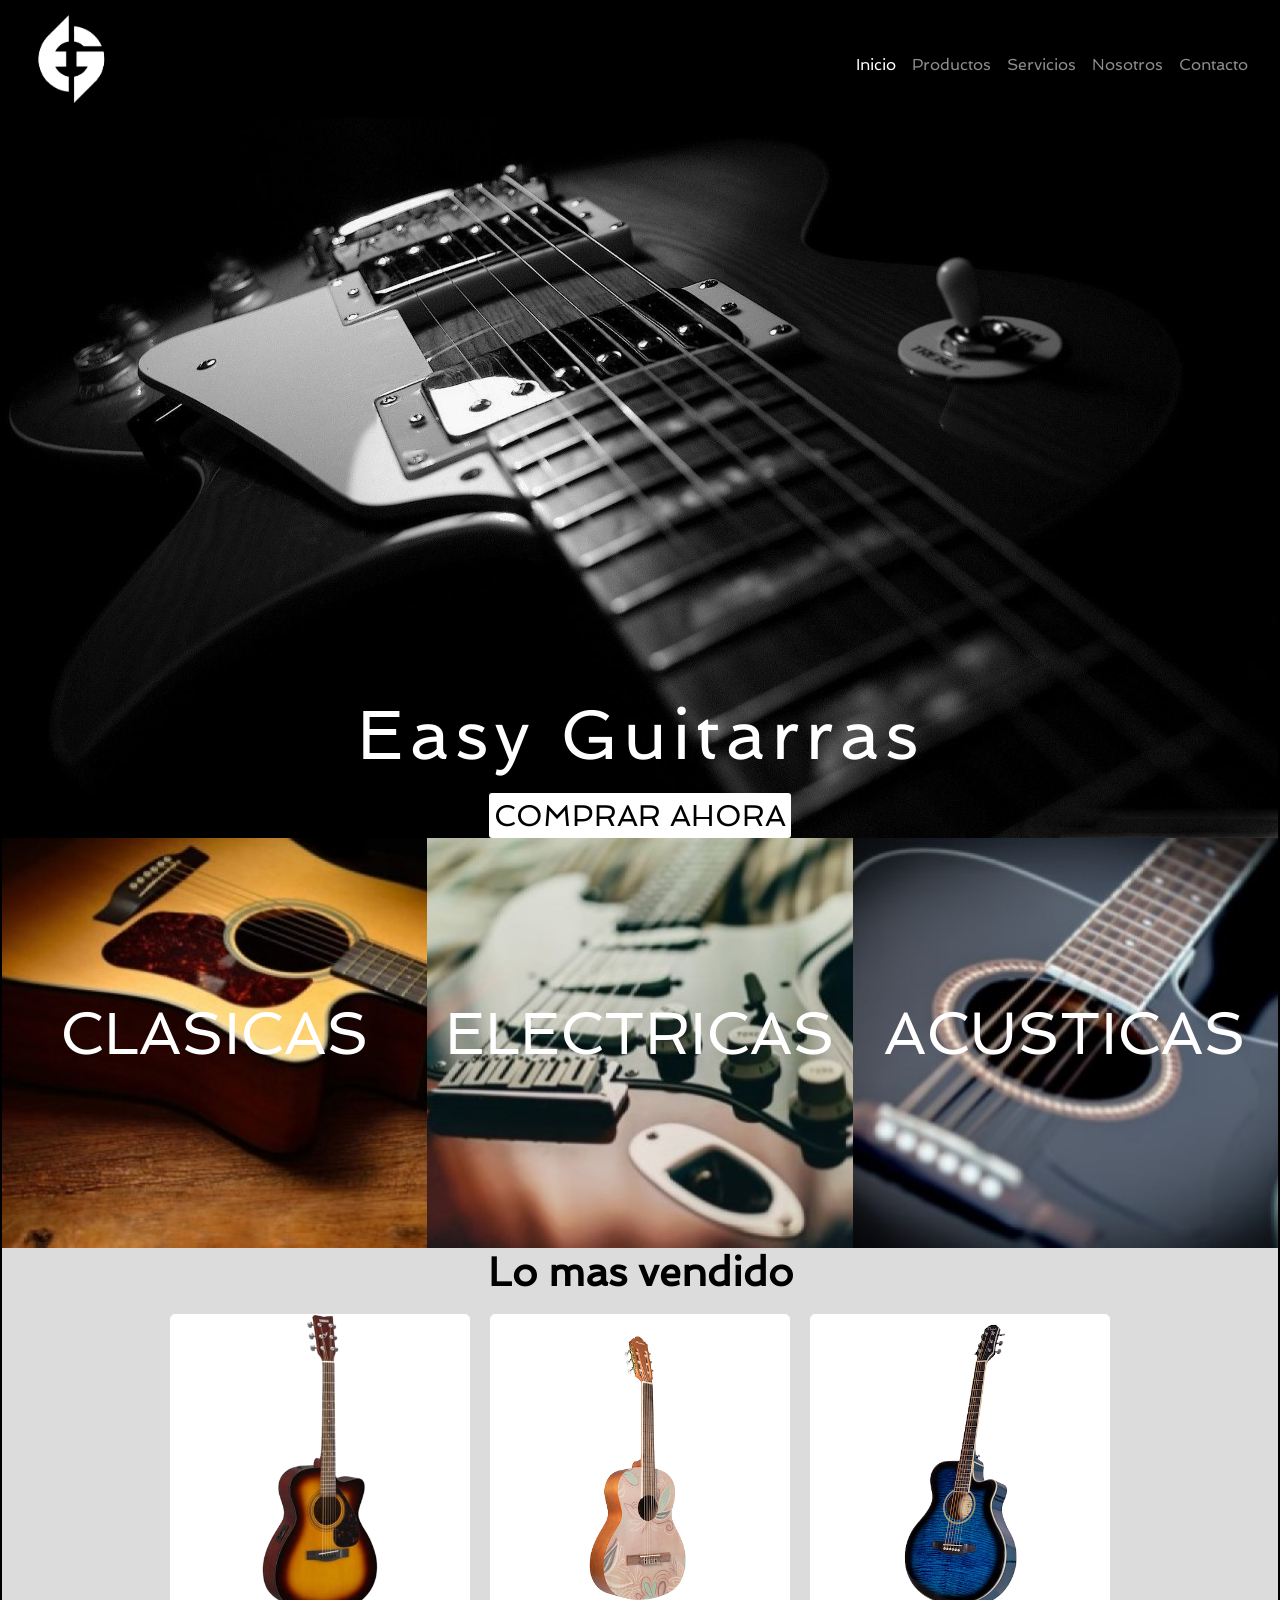
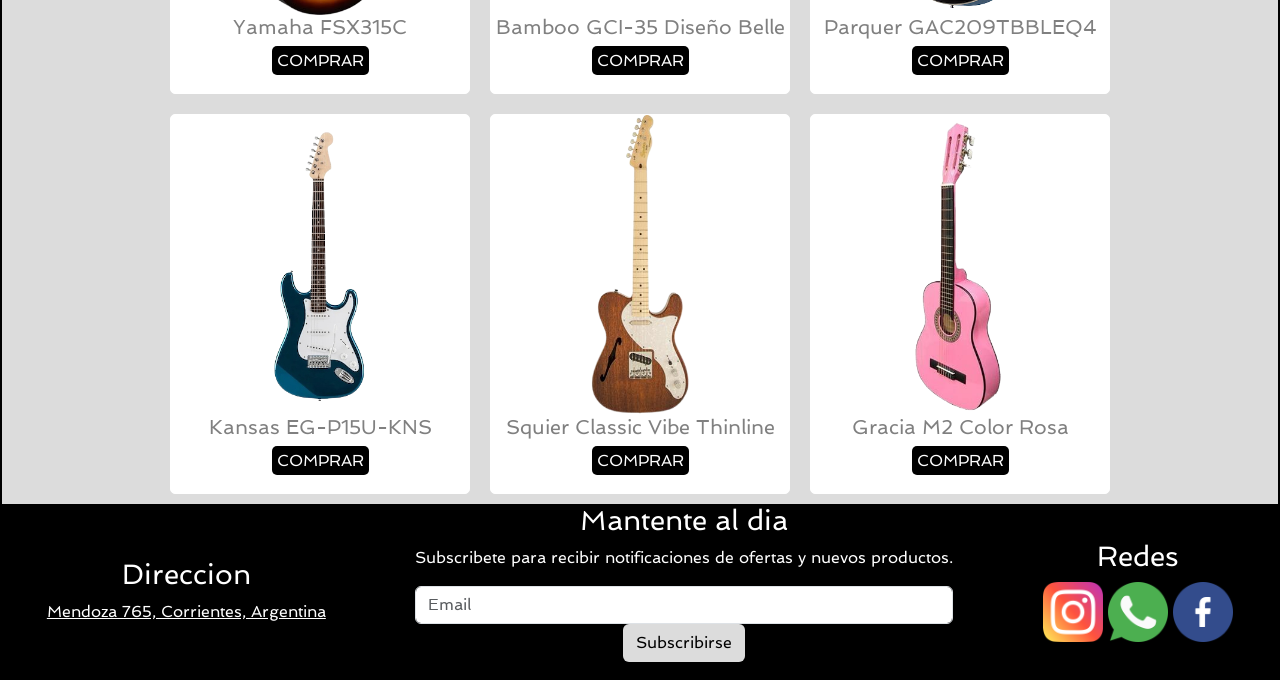
==== commit c348c5ed: "aplicando seo" ====
--- a/index.html
+++ b/index.html
@@ -5,10 +5,21 @@
     <meta charset="UTF-8">
     <meta http-equiv="X-UA-Compatible" content="IE=edge">
     <meta name="viewport" content="width=device-width, initial-scale=1.0">
+    <link rel="shortcut icon" href="./img/favicon.ico" type="image/x-icon"> <!--Favicon-->
     <link href="https://cdn.jsdelivr.net/npm/bootstrap@5.0.2/dist/css/bootstrap.min.css" rel="stylesheet"
         integrity="sha384-EVSTQN3/azprG1Anm3QDgpJLIm9Nao0Yz1ztcQTwFspd3yD65VohhpuuCOmLASjC" crossorigin="anonymous">
     <link rel="stylesheet" href="./css/style.css">
-    <title>EasyGuitarras Inicio</title>
+    <title>EasyGuitarras | Tienda de guitarras online</title> <!--42 caracterers-->
+
+    <!--Metas seo (protocolo open graph)-->
+    <meta name="description" content="Tienda correntina de guitarras, contamos con aplio stock en modelos de guitarras clasicas, electricas y acusticas, lo mejor en calidad precio del pais">
+    <meta name="keywords" content="Guitarra, venta de guitarras, acustica, electrica, clasica, yamaha, garcia, khansas, comprar guitarra, alquiler de guitarra,  ">
+    <meta property="og:type" content="e-comerce">
+    <meta property="og:title" content="EasyGuitarras | Tienda de guitarras online">
+    <meta property=" og:description" content="Tienda correntina de guitarras, contamos con aplio stock en modelos de guitarras clasicas, electricas y acusticas, lo mejor en calidad precio del pais">
+    <!--Cuando este en un servidor-->
+    <meta property="og:url" content="https:wwww.----------">
+    <meta property="og:image" content="--------------">
 </head>
 
 <body>
@@ -47,7 +58,7 @@
     <main>
         <section class="hero">
             <div>
-                <h1>Easy Guitarras</h1>
+                <h1>Easy Guitarras</h1> <!--Un solo H1-->
             </div>
             <div>
                 <a href="./pages/productos.html">COMPRAR AHORA</a>
@@ -71,20 +82,20 @@
             <h2>Lo mas vendido</h2>
             <div>
                 <div>
-                    <img src="./img/acustica-1.png" alt="">
+                    <img src="./img/acustica-1.png" alt="Guitarra acustica Yamaha FSX315C">
                     <h3>Yamaha FSX315C</h3>
                     <a href="https://bit.ly/YamahaFSX315C" target="_blank">COMPRAR</a>
 
 
                 </div>
                 <div>
-                    <img src="./img/clasica-4.png" alt="">
+                    <img src="./img/clasica-4.png" alt="Guitarra clasica Bamboo GCI-35 Diseño Belle">
                     <h3>Bamboo GCI-35 Diseño Belle</h3>
                     <a href="https://bit.ly/BambooGCI-35DiseñoBelle" target="_blank">COMPRAR</a>
 
                 </div>
                 <div>
-                    <img src="./img/acustica-2.png" alt="">
+                    <img src="./img/acustica-2.png" alt="Guitarra acustica Parquer GAC209TBBLEQ4 ">
                     <h3>Parquer GAC209TBBLEQ4</h3>
                     <a href="https://bit.ly/ParquerGAC209TBBLEQ4" target="_blank">COMPRAR</a>
                 </div>
@@ -92,17 +103,17 @@
             </div>
             <div>
                 <div>
-                    <img src="./img/electrica-2.png" alt="">
+                    <img src="./img/electrica-2.png" alt="Guitarra electrica Kansas EG-P15U-KNS">
                     <h3>Kansas EG-P15U-KNS</h3>
                     <a href="https://bit.ly/KansasEG-P15U-KNS" target="_blank">COMPRAR</a>
                 </div>
                 <div>
-                    <img src="./img/electrica-1.png" alt="">
+                    <img src="./img/electrica-1.png" alt="Guitarra electrica Squier Classic Vibe Thinline">
                     <h3>Squier Classic Vibe Thinline</h3>
                     <a href="https://bit.ly/Squier-TelecasterClassicVibeThinline" target="_blank">COMPRAR</a>
                 </div>
                 <div>
-                    <img src="./img/clasica-3.png" alt="">
+                    <img src="./img/clasica-3.png" alt="Guitarra clasica Gracia M2 Color Rosa">
                     <h3>Gracia M2 Color Rosa</h3>
                     <a href="https://bit.ly/GraciaM2ColorRosa" target="_blank">COMPRAR</a>
                 </div>
--- a/css/style.css
+++ b/css/style.css
@@ -1,473 +1,651 @@
-@import url('https://fonts.googleapis.com/css2?family=Spinnaker&display=swap'); /*fuente de google*/
+@import url("https://fonts.googleapis.com/css2?family=Spinnaker&display=swap");
+/*fuente de google*/
 /* font-family: 'Spinnaker', sans-serif; */
-
-*{margin: 0;
-padding: 2px;}
-
-/*Luego voy a sacar todo lo relacionado con el posicionamiento de los elementos para utilizar Flexbox*/
-
-/*------------INDEX------------*/
+@import url("https://fonts.googleapis.com/css2?family=Spinnaker&display=swap");
+@import url("https://fonts.googleapis.com/css2?family=Spinnaker&display=swap");
+@import url("https://fonts.googleapis.com/css2?family=Spinnaker&display=swap");
+@import url("https://fonts.googleapis.com/css2?family=Spinnaker&display=swap");
+.main {
+  background-color: gainsboro;
+  color: black; }
+
+/*-------------Media Cueris---------------*/
+@media screen and (max-width: 894px) {
+  header ul {
+    flex-direction: column; } }
+
+@media screen and (max-width: 740px) {
+  header ul div {
+    flex-direction: column;
+    text-align: center; } }
+
+@media screen and (max-width: 1111px) {
+  footer {
+    flex-direction: column; } }
+
+@media screen and (max-width: 600px) {
+  .hero h1 {
+    text-align: center;
+    font-size: 60px; } }
+
+@media screen and (max-width: 600px) {
+  .hero div a {
+    font-size: 20px; } }
+
+@media screen and (max-width: 1200px) {
+  .categorias {
+    grid-template-columns: 1fr;
+    grid-template-rows: 320px 320px 320px;
+    grid-template-areas: "cat1"+ "cat2"+ "cat3"; } }
+
+@media screen and (max-width: 500px) {
+  .categorias div a {
+    font-size: 40px; } }
+
+@media screen and (max-width: 1040px) {
+  .form {
+    flex-direction: column;
+    align-items: center; } }
+
+@media screen and (max-width: 1200px) {
+  .nos {
+    flex-direction: column;
+    align-items: center; } }
+
+@media screen and (max-width: 714px) {
+  .cont div img {
+    width: 480px; } }
+
+@media screen and (max-width: 714px) {
+  .cont div iframe {
+    width: 480px; } }
+
+@media screen and (max-width: 714px) {
+  .cont div h2 {
+    font-size: 15px; } }
+
+@media screen and (max-width: 500px) {
+  .cont div img {
+    width: 320px; } }
+
+@media screen and (max-width: 500px) {
+  .cont div iframe {
+    width: 320px; } }
+
+@media screen and (max-width: 490px) {
+  .galeria {
+    width: 95vw;
+    margin-right: 2.5vw;
+    margin-left: 2.5vw; } }
+
+@media screen and (max-width: 600px) {
+  .preguntas {
+    width: 95vw;
+    margin-right: 2.5vw;
+    margin-left: 2.5vw; } }
+
+header img {
+  width: 100%;
+  height: 10vh; }
+
+header nav div ul {
+  margin: 10px;
+  display: flex;
+  justify-content: space-evenly;
+  align-items: center;
+  flex-direction: row; }
+  header nav div ul li a {
+    color: #ffae00;
+    font-size: 20px; }
+    header nav div ul li a:hover {
+      color: #ffae00;
+      font-size: 21px; }
+
+footer {
+  display: flex;
+  justify-content: space-around;
+  align-items: center;
+  flex-direction: row; }
+  footer section {
+    text-align: center; }
+    footer section img {
+      width: 60px;
+      height: 60px;
+      transition: 0.5s; }
+      footer section img:hover {
+        transform: scale(1.1); }
+    footer section a {
+      color: white; }
+      footer section a:hover {
+        color: #ffae00; }
+
+.enviar {
+  background-color: gainsboro;
+  color: black; }
+  .enviar:hover {
+    color: #ffae00; }
+
+.form, .nos, .cont, body .categorias div a, body .productos > div {
+  display: flex;
+  justify-content: center;
+  align-items: center; }
+
+/*fuente de google*/
+/* font-family: 'Spinnaker', sans-serif; */
+.main {
+  background-color: gainsboro;
+  color: black; }
+
+/*-------------Media Cueris---------------*/
+@media screen and (max-width: 894px) {
+  header ul {
+    flex-direction: column; } }
+
+@media screen and (max-width: 740px) {
+  header ul div {
+    flex-direction: column;
+    text-align: center; } }
+
+@media screen and (max-width: 1111px) {
+  footer {
+    flex-direction: column; } }
+
+@media screen and (max-width: 600px) {
+  .hero h1 {
+    text-align: center;
+    font-size: 60px; } }
+
+@media screen and (max-width: 600px) {
+  .hero div a {
+    font-size: 20px; } }
+
+@media screen and (max-width: 1200px) {
+  .categorias {
+    grid-template-columns: 1fr;
+    grid-template-rows: 320px 320px 320px;
+    grid-template-areas: "cat1"+ "cat2"+ "cat3"; } }
+
+@media screen and (max-width: 500px) {
+  .categorias div a {
+    font-size: 40px; } }
+
+@media screen and (max-width: 1040px) {
+  .form {
+    flex-direction: column;
+    align-items: center; } }
+
+@media screen and (max-width: 1200px) {
+  .nos {
+    flex-direction: column;
+    align-items: center; } }
+
+@media screen and (max-width: 714px) {
+  .cont div img {
+    width: 480px; } }
+
+@media screen and (max-width: 714px) {
+  .cont div iframe {
+    width: 480px; } }
+
+@media screen and (max-width: 714px) {
+  .cont div h2 {
+    font-size: 15px; } }
+
+@media screen and (max-width: 500px) {
+  .cont div img {
+    width: 320px; } }
+
+@media screen and (max-width: 500px) {
+  .cont div iframe {
+    width: 320px; } }
+
+@media screen and (max-width: 490px) {
+  .galeria {
+    width: 95vw;
+    margin-right: 2.5vw;
+    margin-left: 2.5vw; } }
+
+@media screen and (max-width: 600px) {
+  .preguntas {
+    width: 95vw;
+    margin-right: 2.5vw;
+    margin-left: 2.5vw; } }
+
+/*fuente de google*/
+/* font-family: 'Spinnaker', sans-serif; */
+.main {
+  background-color: gainsboro;
+  color: black; }
+
+/*-------------Media Cueris---------------*/
+@media screen and (max-width: 894px) {
+  header ul {
+    flex-direction: column; } }
+
+@media screen and (max-width: 740px) {
+  header ul div {
+    flex-direction: column;
+    text-align: center; } }
+
+@media screen and (max-width: 1111px) {
+  footer {
+    flex-direction: column; } }
+
+@media screen and (max-width: 600px) {
+  .hero h1 {
+    text-align: center;
+    font-size: 60px; } }
+
+@media screen and (max-width: 600px) {
+  .hero div a {
+    font-size: 20px; } }
+
+@media screen and (max-width: 1200px) {
+  .categorias {
+    grid-template-columns: 1fr;
+    grid-template-rows: 320px 320px 320px;
+    grid-template-areas: "cat1"+ "cat2"+ "cat3"; } }
+
+@media screen and (max-width: 500px) {
+  .categorias div a {
+    font-size: 40px; } }
+
+@media screen and (max-width: 1040px) {
+  .form {
+    flex-direction: column;
+    align-items: center; } }
+
+@media screen and (max-width: 1200px) {
+  .nos {
+    flex-direction: column;
+    align-items: center; } }
+
+@media screen and (max-width: 714px) {
+  .cont div img {
+    width: 480px; } }
+
+@media screen and (max-width: 714px) {
+  .cont div iframe {
+    width: 480px; } }
+
+@media screen and (max-width: 714px) {
+  .cont div h2 {
+    font-size: 15px; } }
+
+@media screen and (max-width: 500px) {
+  .cont div img {
+    width: 320px; } }
+
+@media screen and (max-width: 500px) {
+  .cont div iframe {
+    width: 320px; } }
+
+@media screen and (max-width: 490px) {
+  .galeria {
+    width: 95vw;
+    margin-right: 2.5vw;
+    margin-left: 2.5vw; } }
+
+@media screen and (max-width: 600px) {
+  .preguntas {
+    width: 95vw;
+    margin-right: 2.5vw;
+    margin-left: 2.5vw; } }
+
+.form {
+  max-width: 100%; }
+
+.datos {
+  width: 320px;
+  border: 1px solid white;
+  margin: 10px;
+  text-align: center;
+  border-radius: 5px;
+  background-color: white;
+  color: black;
+  font-weight: 200; }
+
+.servicios img {
+  margin-top: 10px;
+  width: 320px;
+  height: 600px;
+  border: 1px transparent;
+  border-radius: 5px; }
+
+.boton {
+  background-color: black;
+  color: white; }
+  .boton:hover {
+    color: #ffae00; }
+
+/*fuente de google*/
+/* font-family: 'Spinnaker', sans-serif; */
+.main {
+  background-color: gainsboro;
+  color: black; }
+
+/*-------------Media Cueris---------------*/
+@media screen and (max-width: 894px) {
+  header ul {
+    flex-direction: column; } }
+
+@media screen and (max-width: 740px) {
+  header ul div {
+    flex-direction: column;
+    text-align: center; } }
+
+@media screen and (max-width: 1111px) {
+  footer {
+    flex-direction: column; } }
+
+@media screen and (max-width: 600px) {
+  .hero h1 {
+    text-align: center;
+    font-size: 60px; } }
+
+@media screen and (max-width: 600px) {
+  .hero div a {
+    font-size: 20px; } }
+
+@media screen and (max-width: 1200px) {
+  .categorias {
+    grid-template-columns: 1fr;
+    grid-template-rows: 320px 320px 320px;
+    grid-template-areas: "cat1"+ "cat2"+ "cat3"; } }
+
+@media screen and (max-width: 500px) {
+  .categorias div a {
+    font-size: 40px; } }
+
+@media screen and (max-width: 1040px) {
+  .form {
+    flex-direction: column;
+    align-items: center; } }
+
+@media screen and (max-width: 1200px) {
+  .nos {
+    flex-direction: column;
+    align-items: center; } }
+
+@media screen and (max-width: 714px) {
+  .cont div img {
+    width: 480px; } }
+
+@media screen and (max-width: 714px) {
+  .cont div iframe {
+    width: 480px; } }
+
+@media screen and (max-width: 714px) {
+  .cont div h2 {
+    font-size: 15px; } }
+
+@media screen and (max-width: 500px) {
+  .cont div img {
+    width: 320px; } }
+
+@media screen and (max-width: 500px) {
+  .cont div iframe {
+    width: 320px; } }
+
+@media screen and (max-width: 490px) {
+  .galeria {
+    width: 95vw;
+    margin-right: 2.5vw;
+    margin-left: 2.5vw; } }
+
+@media screen and (max-width: 600px) {
+  .preguntas {
+    width: 95vw;
+    margin-right: 2.5vw;
+    margin-left: 2.5vw; } }
+
+.quienes-somos {
+  width: 320px;
+  height: 450px;
+  border: 1px solid white;
+  margin: 10px;
+  text-align: center;
+  border-radius: 5px;
+  background-color: white;
+  color: black;
+  font-weight: 200; }
+
+.nos ul {
+  list-style-type: none; }
+
+.nosotros .img1 {
+  width: 320px;
+  height: 550px; }
+
+.nosotros .img2 {
+  width: 320px;
+  height: 550px; }
+
+.nosotros h2 {
+  text-align: center; }
+
+.galeria {
+  width: 70vw;
+  margin-right: 15vw;
+  margin-left: 15vw; }
+
+/*fuente de google*/
+/* font-family: 'Spinnaker', sans-serif; */
+.main {
+  background-color: gainsboro;
+  color: black; }
+
+/*-------------Media Cueris---------------*/
+@media screen and (max-width: 894px) {
+  header ul {
+    flex-direction: column; } }
+
+@media screen and (max-width: 740px) {
+  header ul div {
+    flex-direction: column;
+    text-align: center; } }
+
+@media screen and (max-width: 1111px) {
+  footer {
+    flex-direction: column; } }
+
+@media screen and (max-width: 600px) {
+  .hero h1 {
+    text-align: center;
+    font-size: 60px; } }
+
+@media screen and (max-width: 600px) {
+  .hero div a {
+    font-size: 20px; } }
+
+@media screen and (max-width: 1200px) {
+  .categorias {
+    grid-template-columns: 1fr;
+    grid-template-rows: 320px 320px 320px;
+    grid-template-areas: "cat1"+ "cat2"+ "cat3"; } }
+
+@media screen and (max-width: 500px) {
+  .categorias div a {
+    font-size: 40px; } }
+
+@media screen and (max-width: 1040px) {
+  .form {
+    flex-direction: column;
+    align-items: center; } }
+
+@media screen and (max-width: 1200px) {
+  .nos {
+    flex-direction: column;
+    align-items: center; } }
+
+@media screen and (max-width: 714px) {
+  .cont div img {
+    width: 480px; } }
+
+@media screen and (max-width: 714px) {
+  .cont div iframe {
+    width: 480px; } }
+
+@media screen and (max-width: 714px) {
+  .cont div h2 {
+    font-size: 15px; } }
+
+@media screen and (max-width: 500px) {
+  .cont div img {
+    width: 320px; } }
+
+@media screen and (max-width: 500px) {
+  .cont div iframe {
+    width: 320px; } }
+
+@media screen and (max-width: 490px) {
+  .galeria {
+    width: 95vw;
+    margin-right: 2.5vw;
+    margin-left: 2.5vw; } }
+
+@media screen and (max-width: 600px) {
+  .preguntas {
+    width: 95vw;
+    margin-right: 2.5vw;
+    margin-left: 2.5vw; } }
+
+.cont {
+  flex-direction: column; }
+
+.formulario {
+  width: 320px;
+  height: 610px;
+  border: 1px solid white;
+  margin: 10px;
+  text-align: center;
+  border-radius: 5px;
+  background-color: white;
+  color: black;
+  font-weight: 200; }
+
+.preguntas {
+  text-align: center;
+  width: 50vw; }
+
 body {
-
-    background-color: black;
-    color: white;
-    font-family: 'Spinnaker', sans-serif;
-    }
-
-/*------------header------------*/
-
-header nav ul {
-    display: flex;
-    justify-content: space-between;
-    align-items: center;
-    list-style-type: none; /*sacar Bullets de la lista*/
-
-}
-header img{width:100%; height: 10vh;}
-
-#navbarNav{
-    font-size: 20px;
-
-
-    } 
-    
-
-header nav ul div{
-    margin: 10px; /*Borrar*/
-    display: flex;
-    justify-content: space-evenly;
-
-    
-}
-header nav ul div li a{
-    transition: 0.5s;
-}
-#navbarNav ul li a:hover{
-    color: rgb(255, 174, 0);
-    font-size: 21px;
-
-
-}
-/*------------main------------*/
-.titulos{
+  margin: 0;
+  padding: 2px;
+  background-color: black;
+  color: white;
+  font-family: 'Spinnaker', sans-serif;
+  /*------------HERO------------*/
+  /*------------CATEGORIAS------------*/
+  /*----------------Grids------------*/
+  /*------------MAS VENDIDOS------------*/ }
+  body #navbarNav ul li a:hover {
+    color: #ffae00;
+    font-size: 21px; }
+  body .hero {
     width: 100%;
-    background-color: white;
-    color: black;
-}
-
-.hero{
-    width: 100%; 
     height: 80vh;
     background-image: url(../img/Backgroung.jpg);
     background-position: center;
-    background-size:cover;
+    background-size: cover;
     display: flex;
-    flex-direction: column;
     justify-content: flex-end;
-    align-items:center;
-
-    } 
-.hero h1 {
-    
-    font-size: 70px;
-    letter-spacing: 5px; 
-    line-height: 50px; 
-    padding-bottom: 25px;
-    }
-    
-
-.hero div a {
-    width: 300px;
-    text-decoration: none;
-    color: black;
-    font-size: 30px;
-    background-color: white;
-    padding: 5px;
-    border-radius: 3px;
-
-}
-.hero div a:hover{
-    color: rgb(255, 174, 0);
-
-}
-
-.cat1{
-
+    align-items: center;
+    flex-direction: column; }
+    body .hero h1 {
+      font-size: 70px;
+      letter-spacing: 5px;
+      line-height: 50px;
+      padding-bottom: 25px; }
+    body .hero div a {
+      width: 300px;
+      text-decoration: none;
+      color: black;
+      font-size: 30px;
+      background-color: white;
+      padding: 5px;
+      border-radius: 3px; }
+      body .hero div a:hover {
+        color: #ffae00; }
+  body .categorias {
+    width: 100%;
+    background-color: black; }
+    body .categorias div {
+      transition: 1s; }
+      body .categorias div:hover {
+        transform: scale(1.03); }
+      body .categorias div a {
+        position: relative;
+        top: 150px;
+        text-decoration: none;
+        color: white;
+        font-size: 60px; }
+  body .cat1 {
     grid-area: cat1;
     width: 100%;
     background-image: url(../img/clasica.jpg);
-    background-size:cover;
-    background-position: center;
-}
-.cat2{
+    background-size: cover;
+    background-position: center; }
+  body .cat2 {
     grid-area: cat2;
     width: 100%;
     background-image: url(../img/electrica.jpg);
-    background-size:cover;
-    background-position: center;
-}
-.cat3{
+    background-size: cover;
+    background-position: center; }
+  body .cat3 {
     grid-area: cat3;
     width: 100%;
     background-image: url(../img/acustica.jpg);
-    background-size:cover;
-    background-position: center;
-}
-.categorias{
-    width: 100%;
-    background-color: black;
-
-}
-.categorias div a {
-    position: relative;
-    display: flex;
-    justify-content: center;
-    top:150px;
-
-}
-
-.categorias a {
-    text-decoration: none;
-    color: white;
-    font-size: 60px;
-    }
-
-    .categorias div{
-        transition: 1s;
-    }
-    .categorias div:hover{
-        transform: scale(1.03);
-    }
-
-.productos{
+    background-size: cover;
+    background-position: center; }
+  body .categorias {
+    display: grid;
+    grid-template-columns: repeat(3, 1fr);
+    grid-template-rows: 410px;
+    grid-template-areas: "cat1 cat2 cat3"; }
+  body .productos {
     width: 100%;
     background-color: gainsboro;
-    color: black;
-
-
-}
-
-.productos h2 {
-    font-size: 40px;
-    font-weight: 900;
-    }
-
-
-.productos >div {
-    display: flex;
-    justify-content: center;
-    flex-wrap: wrap;
-    }
-
-.productos div div{
-    width: 300px;
-    height: 380px;
-    border: 1px solid white;
-    margin: 10px; /*Borrar*/
-    text-align: center;
-    border-radius: 5px;
-    background-color: white;
-    color: grey;
-    font-weight: 200;
-    transition: 0.7s;
-
-    }
-    .productos div div:hover{
-        transform: scale(1.05);
-    }
-.productos div div a {
-    text-decoration: none;
-    background-color: black;
-    color: white;
-    padding: 5px;
-    border-radius: 5px;   
-    }
-    .productos div div a:hover {
-        color: rgb(255, 174, 0);
-    }
-        
-
-.productos div div h3{
-    margin-bottom: 10px;
-    font-size: 20px;
-    }
-        
-    
-.productos h2 {
-    font-size: 40px;
-    font-weight: 900;
-    text-align: center;
-    } 
-
-    
-
-.productos img{
-    height: 300px;}
-
-/*------------footer------------*/
-
-footer{
-    display: flex;
-    justify-content: space-around;
-    align-items: center;
-}
-footer section{
-    text-align: center;
-
-}
-
-footer section a {
-    color: white;
-}
-footer section a:hover{
-    color: rgb(255, 174, 0);
-}
-footer section img{
-    width: 60px;
-    height: 60px;
-    transition: 0.5s;
-}
-footer section img:hover{
-    transform: scale(1.1);
-}
-
-
-.main {background-color: gainsboro;
-color: black;}
-
-
-    /*------------CONTACTOS------------*/
-
-    /*------------header------------*/
-
-    /*------------main------------*/
-    .cont{
-        display: flex;
-        flex-direction: column;
-        align-items: center;
-
-    }
-    .formulario{
-    width: 320px;
-    height: 610px;
-    border: 1px solid white;
-    margin: 10px;
-    text-align: center;
-    border-radius: 5px;
-    background-color: white;
-    color: black;
-    font-weight: 200;
-    }
-    .preguntas{
-        text-align: center;
-        width: 50vw;
-
-    }
-
-
-    /*------------footer------------*/
-
-
-
-
-    /*------------NOSOTROS------------*/
-
-    /*------------header------------*/
-
-    /*------------main------------*/
-    .nos{
-        display: flex;
-        justify-content: center;
-
-    }
-    .quienes-somos{
-        width: 320px;
-        height: 450px;
+    color: black; }
+    body .productos h2 {
+      font-size: 40px;
+      font-weight: 900;
+      text-align: center; }
+    body .productos > div {
+      flex-wrap: wrap; }
+      body .productos > div div {
+        width: 300px;
+        height: 380px;
         border: 1px solid white;
         margin: 10px;
+        /*Borrar*/
         text-align: center;
         border-radius: 5px;
         background-color: white;
-        color: black;
+        color: grey;
         font-weight: 200;
-    }
-    .nos ul {
-        list-style-type: none;
-    }
-    .nosotros .img1{
-        width: 320px;
-        height: 550px;  
-    }
-    .nosotros .img2{
-        width: 320px;
-        height: 550px;  
-    }
-    .nosotros h2{
-        text-align: center;
-    }
-    .galeria {
-        width: 70vw;
-        margin-right:15vw;
-        margin-left: 15vw;
-
-    }
-    /*------------footer------------*/
-
-
-
-    /*------------PRODUCTOS------------*/
-
-    /*------------header------------*/
-
-    /*------------main------------*/
-
-    /*------------footer------------*/
-
-
-
-
-    /*------------SERVICIOS------------*/
-
-    /*------------header------------*/
-    .form{
-        max-width: 100%;
-        display: flex;
-        justify-content: center;
-    }
-    
-    .datos{
-        width: 320px;
-        border: 1px solid white;
-        margin: 10px;
-        text-align: center;
-        border-radius: 5px;
-        background-color: white;
-        color: black;
-        font-weight: 200;
-    }
-    .servicios img {
-        margin-top: 10px;
-        width: 320px;
-        height: 600px;
-        border: 1px transparent;
-        border-radius: 5px;
-    }
-    .boton{
-        background-color: black;
-        color: white;
-    }
-    .boton:hover{
-        color: rgb(255, 174, 0);
-
-    }
-
-    /*------------main------------*/
-
-    /*------------footer------------*/
-    .enviar{
-        background-color: gainsboro;
-        color: black;
-    }
-    .enviar:hover{
-        color: rgb(255, 174, 0);
-
-    }
-
-
-    /*----------------Grids------------*/
-    .categorias{
-        display: grid;
-        grid-template-columns: repeat(3, 1fr);
-        grid-template-rows: 410px;
-        grid-template-areas:
-        "cat1 cat2 cat3";
-    }
-
-    /*-------------Media Cueris---------------*/
-
-    @media screen and (max-width:894px) {
-        header ul{
-            flex-direction:column;
-        }
-        
-    }
-    @media screen and (max-width:740px) {
-        header ul div{
-            flex-direction:column;
-            text-align: center;
-        }
-        
-    }
-    @media screen and (max-width:1111px) {
-        footer {
-            flex-direction:column;
-        }
-    }
-    @media screen and (max-width:600px) {
-        .hero h1{
-            text-align: center;
-            font-size: 60px;
-        }
-    }
-    @media screen and (max-width:600px) {
-        .hero div a{
-        font-size: 20px;
-        }
-    }
-
-@media screen and (max-width:1200px) {
-    .categorias{
-        
-        grid-template-columns:1fr;
-        grid-template-rows: 320px 320px 320px;
-        grid-template-areas:
-        "cat1"
-        "cat2"
-        "cat3";
-    }
-}
-@media screen and (max-width:500px) {
-    .categorias div a{
-    font-size: 40px;
-    }
-}
-@media screen and (max-width:1040px) {
-    .form{
-    flex-direction: column;
-    align-items: center;
-    }
-}
-@media screen and (max-width:1200px) {
-    .nos{
-    flex-direction: column;
-    align-items: center;
-    }
-}
-@media screen and (max-width:714px) {
-    .cont div img{
-        width: 480px;
-    }
-}
-@media screen and (max-width:714px) {
-    .cont div iframe{
-        width: 480px;
-
-    }
-}
-@media screen and (max-width:714px) {
-    .cont div h2{
-        font-size: 15px;
-
-    }
-}
-@media screen and (max-width:500px) {
-    .cont div img{
-        width: 320px;
-    }
-}
-@media screen and (max-width:500px) {
-    .cont div iframe{
-        width: 320px;
-
-    }
-}
+        transition: 0.7s; }
+        body .productos > div div:hover {
+          transform: scale(1.05); }
+        body .productos > div div img {
+          height: 300px; }
+        body .productos > div div h3 {
+          margin-bottom: 10px;
+          font-size: 20px; }
+        body .productos > div div a {
+          text-decoration: none;
+          background-color: black;
+          color: white;
+          padding: 5px;
+          border-radius: 5px; }
+          body .productos > div div a:hover {
+            color: #ffae00; }
